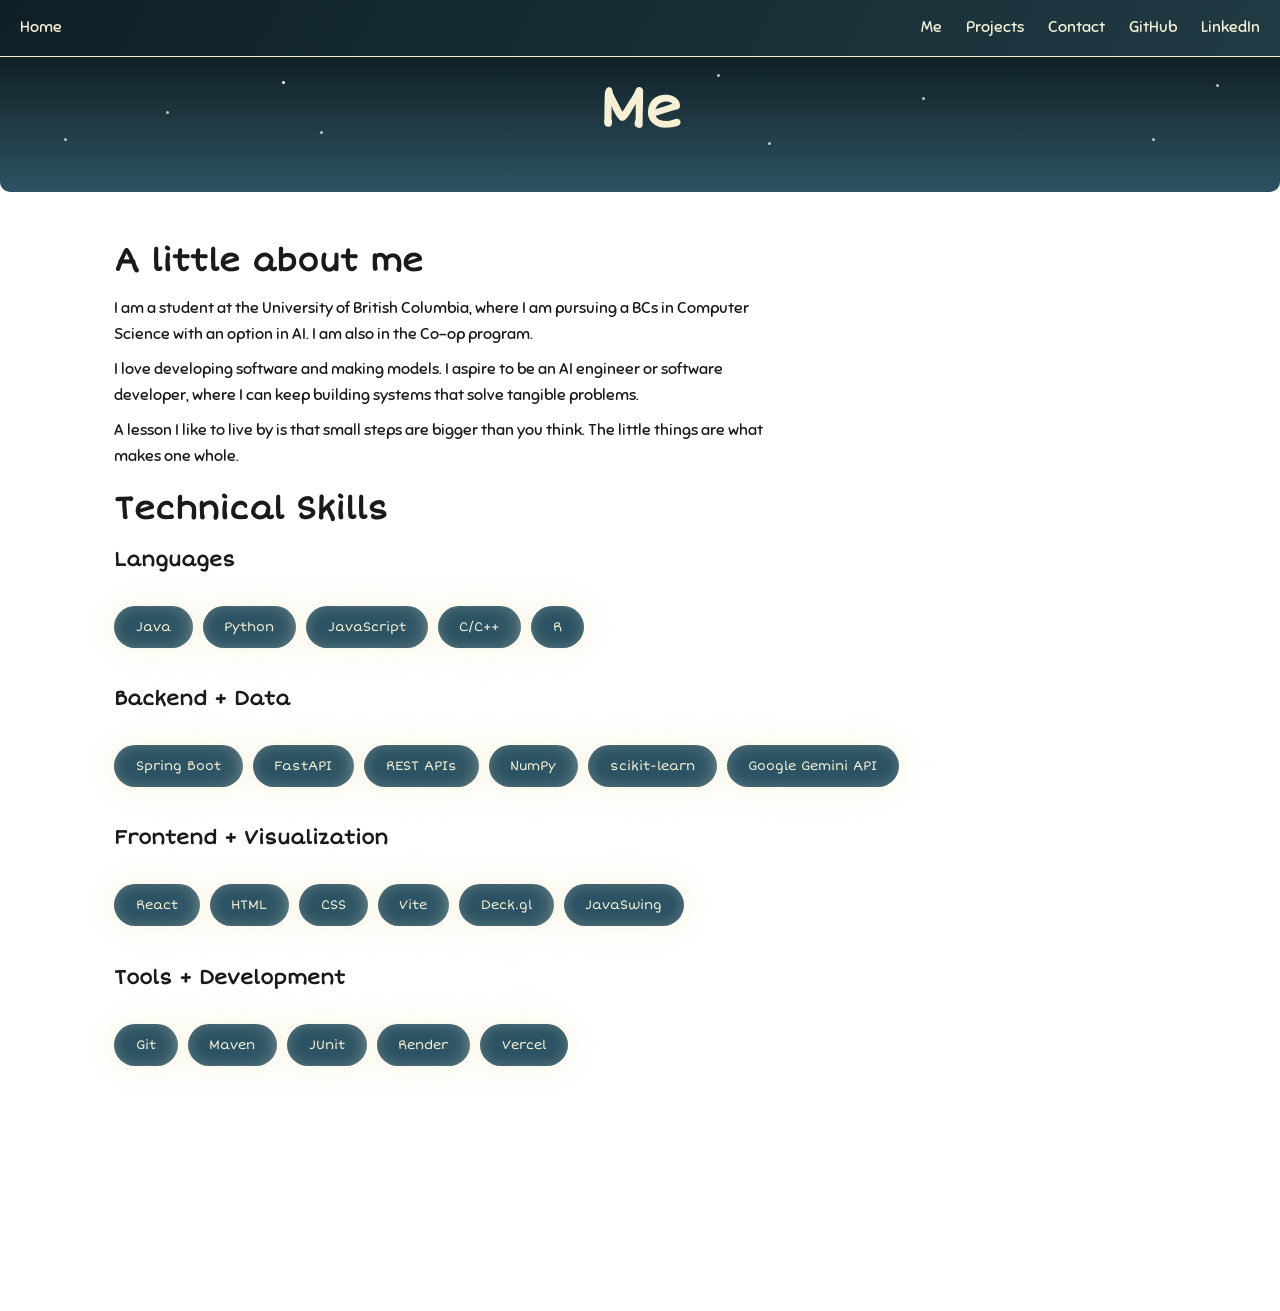
==== about.html @ 62d39d6f "Add favicon" ====
<!DOCTYPE html>
<html lang="en">

<head>
    <meta charset="UTF-8">
    <meta name="viewport" content="width=device-width, initial-scale=1.0">

    <!-- fonts -->
    <link rel="preconnect" href="https://fonts.googleapis.com">
    <link rel="preconnect" href="https://fonts.gstatic.com" crossorigin>
    <link href="https://fonts.googleapis.com/css2?family=Short+Stack&family=Sniglet&display=swap" rel="stylesheet">

    <link rel="icon" href="favicon.ico" sizes="32x32">
    <link rel="icon" type="image/png" sizes="96x96" href="assets/icon-96.png">
    <link rel="apple-touch-icon" href="assets/apple-touch-icon.png">

    <link rel="stylesheet" href="style.css">
    <script src="script.js" defer></script>

    <title>About</title>
</head>

<body>

    <header>
        <nav>
            <a href="index.html">Home</a>
            <a href="about.html">Me</a>
            <a href="projects.html">Projects</a>
            <a href="contact.html">Contact</a>
            <a href="https://github.com/eddoyang" target="_blank" rel="noopener noreferrer">GitHub</a>
            <a href="https://www.linkedin.com/in/eddie-yang-b092a5361/" target="_blank"
                rel="noopener noreferrer">LinkedIn</a>
        </nav>
    </header>


    <main>
        <section class="hero">
            <div class="container">
                <div class="star" style="top:18%; left:22%; animation-delay:0s"></div>
                <div class="star" style="top:30%; left:72%; animation-delay:.6s"></div>
                <div class="star" style="top:40%; left:13%; animation-delay:1.2s"></div>
                <div class="star" style="top:18%; left:22%; animation-delay:0s"></div>
                <div class="star" style="top:60%; left:90%; animation-delay:.6s"></div>
                <div class="star" style="top:55%; left:25%; animation-delay:1.2s"></div>
                <div class="star" style="top:13%; left:56%; animation-delay:0s"></div>
                <div class="star" style="top:20%; left:95%; animation-delay:0.6s"></div>
                <div class="star" style="top:60%; left:5%; animation-delay:1.2s"></div>
                <div class="star" style="top:63%; left:60%; animation-delay:0s"></div>
                <h1>Me</h1>
            </div>




        </section>

        <section class="about" id="about">
            <div class="container">

                <div class="reveal">
                    <h2> A little about me</h2>
                    <p style="margin-bottom: 10px;">I am a student at the University of British Columbia, where I am
                        pursuing a BCs in Computer Science with an option in AI. I am also in the Co-op program.</p>
                    <p style="margin-bottom: 10px;">I love developing software and making models. I aspire to be an AI
                        engineer or software developer, where I can keep building systems that solve tangible problems.
                    </p>
                    <p style="margin-bottom: 20px;">A lesson I like to live by is that small steps are bigger than you
                        think. The little things are what makes one whole. </p>
                </div>


                <div class="reveal">
                    <h2>Technical Skills</h2>

                    <div class="skills">
                        <h3>Languages</h3>
                        <ul class="skills-list">
                            <li>Java</li>
                            <li>Python</li>
                            <li>JavaScript</li>
                            <li>C/C++</li>
                            <li>R</li>
                        </ul>

                    <div class="skills">
                        <h3>Backend + Data</h3>
                        <ul class="skills-list">
                            <li>Spring Boot</li>
                            <li>FastAPI</li>
                            <li>REST APIs</li>
                            <li>NumPy</li>
                            <li>scikit-learn</li>
                            <li>Google Gemini API</li>
                        </ul>

                        <h3>Frontend + Visualization</h3>
                        <ul class="skills-list">
                            <li>React</li>
                            <li>HTML</li>
                            <li>CSS</li>
                            <li>Vite</li>
                            <li>Deck.gl</li>
                            <li>JavaSwing</li>
                        </ul>

                        <h3>Tools + Development</h3>
                        <ul class="skills-list">
                            <li>Git</li>
                            <li>Maven</li>
                            <li>JUnit</li>
                            <li>Render</li>
                            <li>Vercel</li>
                        </ul>
                    </div>    


                </div>
        </section>
    </main>


    <footer></footer>

</body>

</html>
---- style.css ----
/* --------- Properties --------- */
:root {
    --bg: #ffffff;      /* page background */
    --ink: #1a1a1a;     /* main text */
    --muted: #5c626e;   /* secondary text */
    --accent: #302c82;  /* highlight color */
    --hover: #3b35aa;   /* highlight hover */
    --line: #dcdcdc;    /* borders and dividers */
    --header: #b5b2ec;
    

    --white: white;


    /* moon + orbit*/
    --moonglow: #F6F1D5;
    --moonglow-alpha: rgba(246, 241, 213, 0.5);
    --glow1: rgba(246, 241, 213, 0.55);
    --glow2: rgba(246, 241, 213, 0.25);
    --shadows: rgba(0, 0, 0, 0.35);


    --orbit-background: rgba(246, 241, 213, 0.06);
    --orbit-text-hover: #fffdf2;
    --orbit-text-hover-glow: rgba(246, 241, 213, 0.7);
    --orbit-border-hover: rgba(246, 241, 213, 0.9);
    --orbit-background-hover: rgba(255, 255, 255, 0.5);
    --orbit-outerglow1: rgba(246, 241, 213, 0.45);
    --orbit-outerglow2: rgba(246, 241, 213, 0.22);
    --orbit-innerglow: rgba(246, 241, 213, 0.25);
    /* ------ */

    --flow1: #544a7d;
    --flow2: #ffd452;

    --moon1: #0f2027;
    --moon2: #203a43;
    --moon3: #2c5364;

    --font-display: "Short Stack", cursive;
    --font-body: "Sniglet", system-ui;

    --text-sm: 0.875rem;   /* subtitles/captions */
    --text-base: 1rem;     /* body text */
    --text-lg: 1.25rem;    /* lead paragraph, subheadings */
    --text-xl: 2rem;       /* section headings (h2) */
    --text-2xl: 3.5rem;    /* the hero name (h1) */
}


/* --------- Fonts --------- */
body {
    font-family: var(--font-body);
    font-size: var(--text-base);
}

h1, h2, h3 {
    font-family: var(--font-display);
    font-size: var(--text-lg);
    margin-bottom: 0.5em;
}

.hero h1 {
    font-size: var(--text-2xl);
    line-height: 1.05;
}

h2 {
    font-size: var(--text-xl);
    line-height: 1.2;
}

.lead {
    font-size: var(--text-lg);
}

.subtitle {
    font-size: var(--text-sm);
    color: var(--muted);
}

/* --------- General --------- */
*,
*::before,
*::after {
    box-sizing: border-box;
}

* {
    margin: 0;
    padding: 0;
}

body {
    line-height: 1.6;
    -webkit-font-smoothing: antialiased;
    background: var(--bg);
    color: var(--ink);
    margin-bottom: 200px;
}

body.home {
    margin-bottom: 0px;
    background: linear-gradient(180deg, var(--moon1), var(--moon2), var(--moon3)) fixed;
}

img {
    display: block;
    max-width: 100%;
}


.container {
    max-width: 1100px;
    margin-inline: auto;
    padding-inline: 24px; /* keeps content off the screen edges on mobile */
}


section {
    padding-block: 10px;
}

/* --------- Reveal --------- */

.reveal {
    opacity: 0;
    transform: translateY(20px);
    transition: opacity 0.8s ease, transform 0.3s ease;
}

.reveal.is-visible {
    opacity: 1;
    transform: none;
}

/* --------- Links --------- */

a {
    color: var(--accent);
    text-decoration: none;
    transition: opacity 0.2s ease;
}

a:hover {
    color: var(--hover);
    opacity: 0.7;
}

a:focus-visible,
.project-card:focus-visible,
button:focus-visible {
outline: 2px solid var(--accent);
outline-offset: 3px;
}

/* --------- Header --------- */

header {
    position: sticky;
    top: 0;
    
    padding-block: 15px;
    padding-inline: 20px;

    background: linear-gradient(120deg, var(--moon1), var(--moon2), var(--moon3));
    border-bottom: 1px solid var(--moonglow);
    z-index: 10;

    background-size: 200% 200%; 
    animation: flow 6s ease infinite;
}


header a {
    color: var(--moonglow);
    text-decoration: none;
    transition: opacity 0.2s ease;
}

header a:hover {
    color: var(--white);
    opacity: 1;
}

header nav {
    display: flex;
    gap: 24px;
    flex: 1;
}

header nav a:first-child {
    margin-right: auto;
}


/* --------- Hero --------- */
.hero {
    position: relative;
    min-height: 15vh;
    display: flex;
    flex-direction: column;
    align-items: center;
    justify-content: center;

    background: linear-gradient(180deg, var(--moon1), var(--moon2), var(--moon3));
    color: var(--moonglow);
    overflow: hidden;

    border-bottom-left-radius: 10px;
    border-bottom-right-radius: 10px;
    margin-bottom: 40px;
} 


.hero-home {
    min-height: 100vh;
    gap: 2rem;
    margin-bottom: 0;
}

/* --------- Moon, Stars, Orbit--------- */
.moon {
    width: 40vmin;
    height: 40vmin;
    border-radius: 50%;
    background: transparent;
    box-shadow: 9.5vmin 9.5vmin 0 0 var(--moonglow);
    filter:
        drop-shadow(0 0 4vmin var(--glow1))
        drop-shadow(0 0 9vmin var(--glow2));

    transform: translateX(-11vmin);
    animation: float 6s ease-in-out infinite;
}

.moon-stage {
    position: relative;
    width: 40vmin;
    height: 40vmin;
    flex: none;
    transform: translateY(-11vmin);
}

.moon-name svg {
    display: block;
    width: 100%;
    height: 100%;
}

.moon-name {
    position: absolute;
    top: calc(50% + 9.5vmin);
    left: calc(50% - 1.5vmin);
    width: 80vmin;
    height: 80vmin;
    transform: translate(-50%, -50%);
    margin: 0;
    pointer-events: none;
    animation: namefloat 6s ease-in-out infinite;
}

.moon-name text {
    font-family: var(--font-display);
    font-size: 13px;
    letter-spacing: 2px;
    fill: var(--moonglow);
}

.orbit-nav {
    position: absolute;
    top: calc(50% + 9.5vmin);
    left: calc(50% - 1.5vmin);
    width: 0;
    height: 0;
    z-index: 3;
    animation: orbitfloat 6s ease-in-out infinite;
}

.orbit-nav ul {
    list-style: none;
}

.orbit-nav li {
    position: absolute;
    top: 0;
    left: 0;
    --r: 30vmin;

    transform:
        rotate(var(--a))
        translate(var(--r))
        rotate(calc(-1 * var(--a)))
        translate(-50%, -50%);
}

.orbit-nav a {
    display: block;
    white-space: nowrap;
    
    font-family: var(--font-display);
    font-size: clamp(0.8rem, 2.2vmin, 1.6rem);    
    letter-spacing: 0.04em;
    color: var(--moonglow);
    text-decoration: none;
    box-shadow: 0 0 0 0 var(--moonglow-alpha);
    
    padding: 0.55em 1.15em;
    border-radius: 999px;
    border: 1px solid var(--white);
    background: var(--orbit-background);
    backdrop-filter: blur(4px);

    transition:
        color 0.25s ease,
        border-color 0.25s ease,
        background 0.25s ease,
        transform 0.25s ease,
        box-shadow 0.35s ease;
}

.orbit-nav a:hover,
.orbit-nav a:focus-visible {
    color: var(--orbit-text-hover);
    opacity: 1;                                   
    border-color: var(--orbit-border-hover);
    background: var(--orbit-background-hover);
    text-shadow: 0 0 12px var(--orbit-text-hover-glow);
    transform: scale(1.08);

    box-shadow:
        0 0 18px 2px  var(--orbit-outerglow1),
        0 0 42px 10px var(--orbit-outerglow2),
        inset 0 0 14px var(--orbit-innerglow);
}

.orbit-nav a:focus-visible {
    outline: 2px solid var(--moonglow);
    outline-offset: 4px;
}


.orbit-nav li:nth-child(1) { --a: -10deg; }   /* About */
.orbit-nav li:nth-child(2) { --a: 20deg; }   /* Projects */
.orbit-nav li:nth-child(3) { --a: 50deg; }   /* Contact */
.orbit-nav li:nth-child(4) { --a: 80deg; }   /* GitHub */
.orbit-nav li:nth-child(5) { --a: 110deg; }   /* LinkedIn */


.star {
    position: absolute;
    width: 3px;
    height: 3px;
    background: #fff;
    border-radius: 50%;
    opacity: 0.7;
    animation: twinkle 3s ease-in-out infinite;
}

/* --------- About --------- */

.about p {
    max-width: 65ch;
}

.skills h3 {
    margin: 0 0 0.5rem;
}
.skills-list {
    gap: 10px;
    list-style: none;
    display: flex;
    flex-wrap: wrap;
    justify-content: flex-start;
    align-items: stretch;
    gap: 10px;
    container-type: inline-size;
    
    margin-bottom: 30px;
    margin-top: 30px;
}

.skills-list li {
    font-family: var(--font-display);
    font-size: clamp(0.6rem, 1.8cqi, 0.8rem);
    flex: 0 0 auto;
    max-width: 100%;
    white-space: nowrap;
    display: inline-flex;
    align-items: center;
    justify-content: center;
    padding: 0.85em 1.7em;
    margin-bottom:5px;
    border-radius: 999px;

    background: var(--moon3); 
    color: var(--moonglow);
    backdrop-filter: blur(4px);
    box-shadow:
        0 0 18px 2px  var(--orbit-outerglow1),
        0 0 42px 10px var(--orbit-outerglow2),
        inset 0 0 14px var(--orbit-innerglow);
}

/* --------- Projects --------- */
.projects-grid {
    display: grid;
    grid-template-columns: repeat(auto-fit, minmax(300px, 1fr));
    gap: 24px;
    align-items: start;
}

.project-card {
    position: relative;
    border: none;
    border-radius: 12px;
    background: var(--bg);     

    
    padding: 24px;
    display: flex;           
    flex-direction: column;
    gap: 12px;

}

.project-card::before {
    content: "";
    position: absolute;
    inset: -3px;
    border-radius: 14px;
    background: conic-gradient(from var(--angle), var(--flow1), var(--flow2), var(--flow1));
    z-index: -1;
    opacity: 0;
    transition: opacity 0.2s ease;
}

.project-card:hover::before {
    opacity: 1;
    animation: spin 8s linear infinite;
}

.project-card img {
    width: 100%;
    height: 180px;     
    object-fit: contain;
    padding: 12px;

}

.project-card h3, .stack, .subtitle{
    text-align: center;
}


.stack-list {
    gap: 10px;
    list-style: none;
    display: flex;
    flex-wrap: wrap;
    justify-content: center;
    align-items: stretch;
    gap: 10px;
    container-type: inline-size;
}

.stack li {
    font-family: var(--font-display);
    font-size: clamp(0.7rem, 1.8cqi, 1rem);
    flex: 0 0 auto;
    max-width: 100%;
    white-space: nowrap;
    display: inline-flex;
    align-items: center;
    justify-content: center;
    padding: 0.85em 1.7em;
    margin-bottom:5px;
    border-radius: 999px;

    background: var(--moon3); 
    color: var(--moonglow);
    backdrop-filter: blur(4px);
    
    box-shadow:
        0 0 18px 2px  var(--orbit-outerglow1),
        0 0 42px 10px var(--orbit-outerglow2),
        inset 0 0 14px var(--orbit-innerglow);
}

/* --------- Contact --------- */
#contact {
    display: flex;
    flex-direction: column;
    align-items: center;
    gap: 24px;
}

.contact-group {
    width: 100%;
    max-width: 500px;
}


.contact-form {
    display: flex;
    flex-direction: column;
    gap: 6px;
    margin-inline: auto;
}

.contact-form label {
    font-family: var(--font-body);
    margin-top: 8px;
}

.contact-form input,
.contact-form textarea {
    font-family: var(--font-body);
    font-size: var(--text-base);

    padding: 10px;
    border: 2px solid var(--line);
    border-radius: 8px;

    background: var(--bg);
    color: var(--ink);
}

.contact-form input:focus,
.contact-form textarea:focus {
    outline: 2px solid var(--accent);
    outline-offset: 2px;
}

.contact-form button {
    margin-top: 16px;
    padding: 10px 20px;
    
    background: var(--accent);
    color: var(--white);
    border: none;
    border-radius: 8px;
    
    font-family: var(--font-display);
    font-size: var(--text-sm);
    cursor: pointer;
}

.contact-form button:hover {
    background: var(--hover);
}

/* --------- Footer --------- */


/* --------- Mobile Sizing --------- */
@media (max-width: 640px) {

    .hero {
        overflow-x: clip;
        overflow-y: visible;
    }

    .hero-home {
        min-height: 100vh;
        min-height: 100svh;
        height: auto;
        padding-block: 2.5rem;
        justify-content: safe center;
    }

    .orbit-nav {
        position: static;
        width: auto;
        height: auto;
        margin-top: 2.5rem;
        animation: none;
    }

    
    .orbit-nav li {
        position: static;
        transform: none;
    }
    
    .orbit-nav ul {
        flex-direction: column;
        align-items: center;
        gap: 0.5rem;
    }
    
    .orbit-nav a {
        min-width: 9em;
        text-align: center;
    }

    
}

/* --------- Animations --------- */
@media (prefers-reduced-motion: reduce) {
    header { animation: none; }

    .project-card:hover::before { animation: none; }
    
    .reveal {
        opacity: 1;
        transform: none;
        transition: none;
    }

    .moon, .star { animation: none; }
    .orbit-nav, .orbit-nav a { animation: none; }
    .orbit-nav a:hover,
    .orbit-nav a:focus-visible { transform: none; }
}

@keyframes flow {
    0%   { background-position: 0% 50%; }
    50%  { background-position: 100% 50%; }
    100% { background-position: 0% 50%; }
}

@property --angle {
    syntax: "<angle>";
    initial-value: 0deg;
    inherits: false;
}

@keyframes spin {
    to { --angle: 360deg; }
}

@keyframes float {
    0%, 100% { transform: translate(-11vmin, 0); }
    50%      { transform: translate(-11vmin, -14px); }
}

@keyframes twinkle {
    0%, 100% { opacity: 0.15; transform: scale(0.8); }
    50%      { opacity: 0.9;  transform: scale(1.3); }
}

@keyframes orbitfloat {
    0%, 100% { transform: translateY(0); }
    50%      { transform: translateY(-14px); }
}

@keyframes namefloat {
    0%, 100% { transform: translate(-50%, -50%); }
    50%      { transform: translate(-50%, calc(-50% - 14px)); }
}
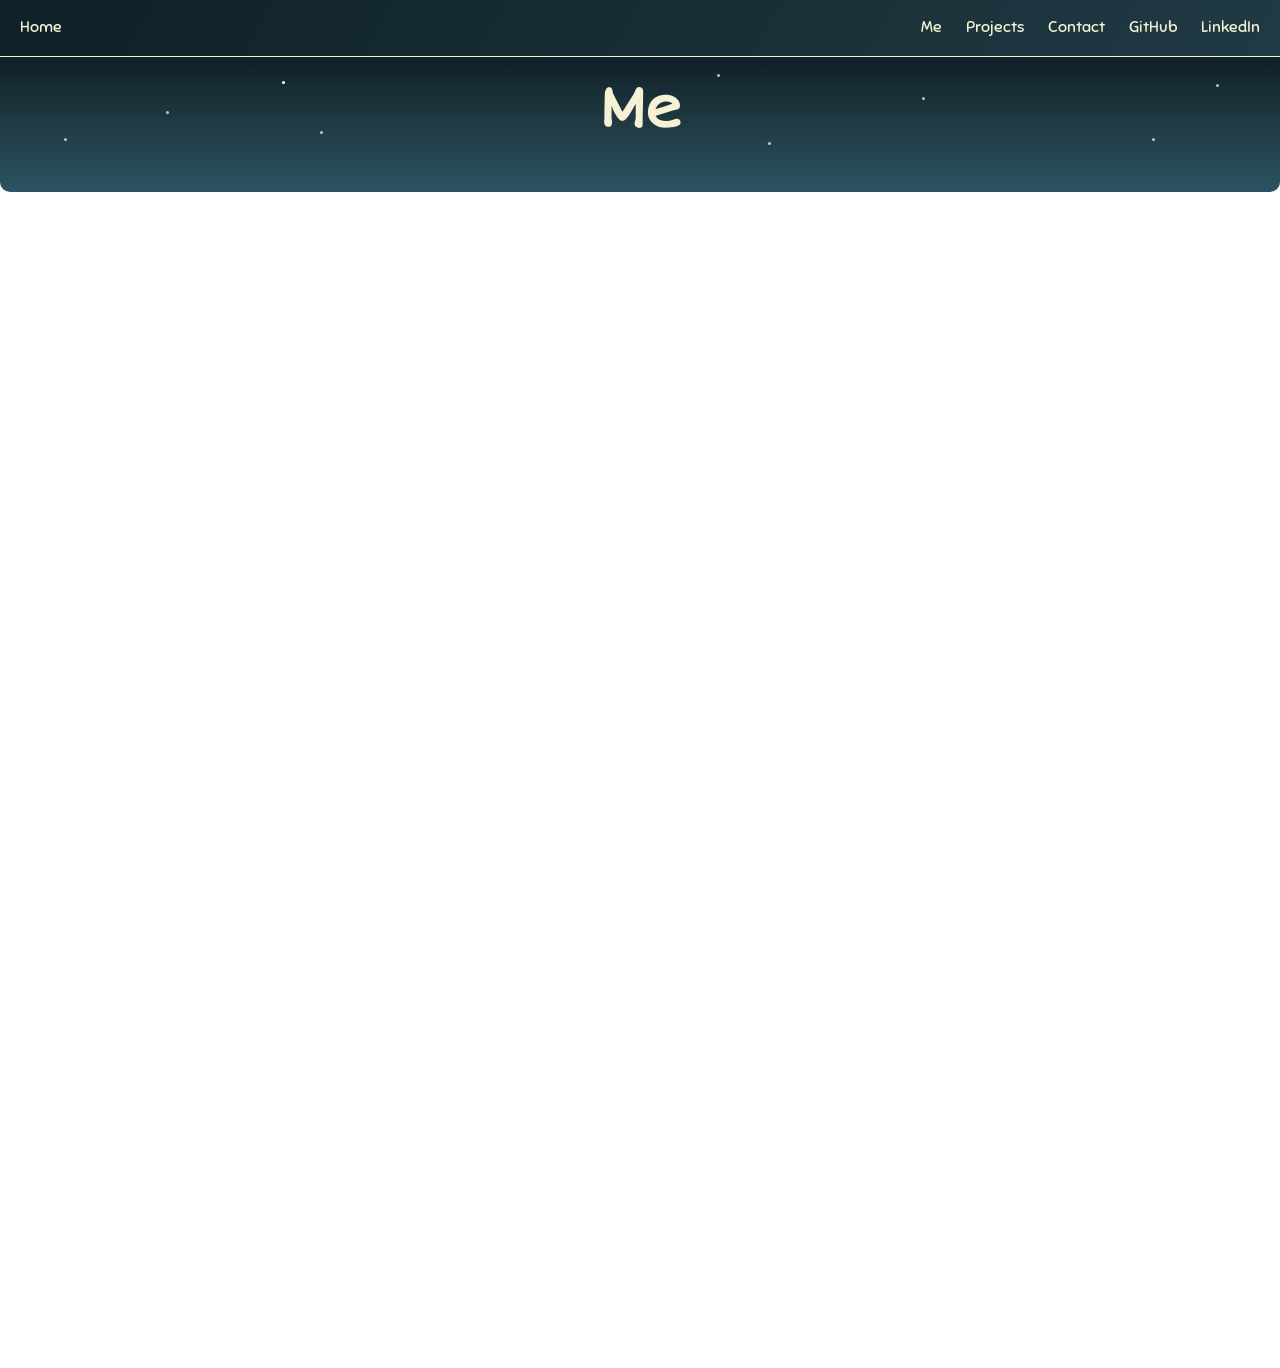
==== commit 94ecbdda: "Update about section" ====
--- a/about.html
+++ b/about.html
@@ -81,37 +81,44 @@
                             <li>Python</li>
                             <li>JavaScript</li>
                             <li>C/C++</li>
+                            <li>SQL</li>
                             <li>R</li>
                         </ul>
 
                     <div class="skills">
-                        <h3>Backend + Data</h3>
+                        <h3>Frameworks</h3>
                         <ul class="skills-list">
                             <li>Spring Boot</li>
                             <li>FastAPI</li>
+                            <li>React</li>
                             <li>REST APIs</li>
+                        </ul>
+
+                        <h3>Tools & APIs</h3>
+                        <ul class="skills-list">
+                            <li>Git</li>
+                            <li>Docker</li>
+                            <li>PostgreSQL</li>
+                            <li>pgvector</li>
+                            <li>Maven</li>
+                            <li>Vercel</li>
+                            <li>Render</li>
+                            <li>Claude API</li> 
+                            <li>OpenAI API</li>
+                            <li>Gemini API</li>
+
+                        </ul>
+
+                        <h3>Libraries</h3>
+                        <ul class="skills-list">
+                            <li>pandas</li>
                             <li>NumPy</li>
                             <li>scikit-learn</li>
-                            <li>Google Gemini API</li>
-                        </ul>
-
-                        <h3>Frontend + Visualization</h3>
-                        <ul class="skills-list">
-                            <li>React</li>
-                            <li>HTML</li>
-                            <li>CSS</li>
-                            <li>Vite</li>
+                            <li>Docling</li>
+                            <li>psycopg</li>
                             <li>Deck.gl</li>
-                            <li>JavaSwing</li>
-                        </ul>
-
-                        <h3>Tools + Development</h3>
-                        <ul class="skills-list">
-                            <li>Git</li>
-                            <li>Maven</li>
+                            <li>pytest</li>
                             <li>JUnit</li>
-                            <li>Render</li>
-                            <li>Vercel</li>
                         </ul>
                     </div>    
 
--- a/style.css
+++ b/style.css
@@ -218,6 +218,7 @@
     min-height: 100vh;
     gap: 2rem;
     margin-bottom: 0;
+    animation: fadeInPage 5s ease;
 }
 
 /* --------- Moon, Stars, Orbit--------- */
@@ -416,13 +417,10 @@
     border: none;
     border-radius: 12px;
     background: var(--bg);     
-
-    
     padding: 24px;
     display: flex;           
     flex-direction: column;
     gap: 12px;
-
 }
 
 .project-card::before {
@@ -449,7 +447,14 @@
 
 }
 
-.project-card h3, .stack, .subtitle{
+.project-card h3 {
+    margin-bottom: 0px;
+}
+.project-card .subtitle {
+    margin-bottom: 1rem;
+}
+
+.project-card h3, .stack, .subtitle { 
     text-align: center;
 }
 
@@ -537,8 +542,8 @@
     margin-top: 16px;
     padding: 10px 20px;
     
-    background: var(--accent);
-    color: var(--white);
+    background: var(--moon2);
+    color: var(--moonglow);
     border: none;
     border-radius: 8px;
     
@@ -548,7 +553,7 @@
 }
 
 .contact-form button:hover {
-    background: var(--hover);
+    background: var(--moon3);
 }
 
 /* --------- Footer --------- */
@@ -651,3 +656,12 @@
     0%, 100% { transform: translate(-50%, -50%); }
     50%      { transform: translate(-50%, calc(-50% - 14px)); }
 }
+
+@keyframes fadeInPage {
+    from {
+        opacity: 0;
+    }
+    to {
+    opacity: 1;
+    }
+}
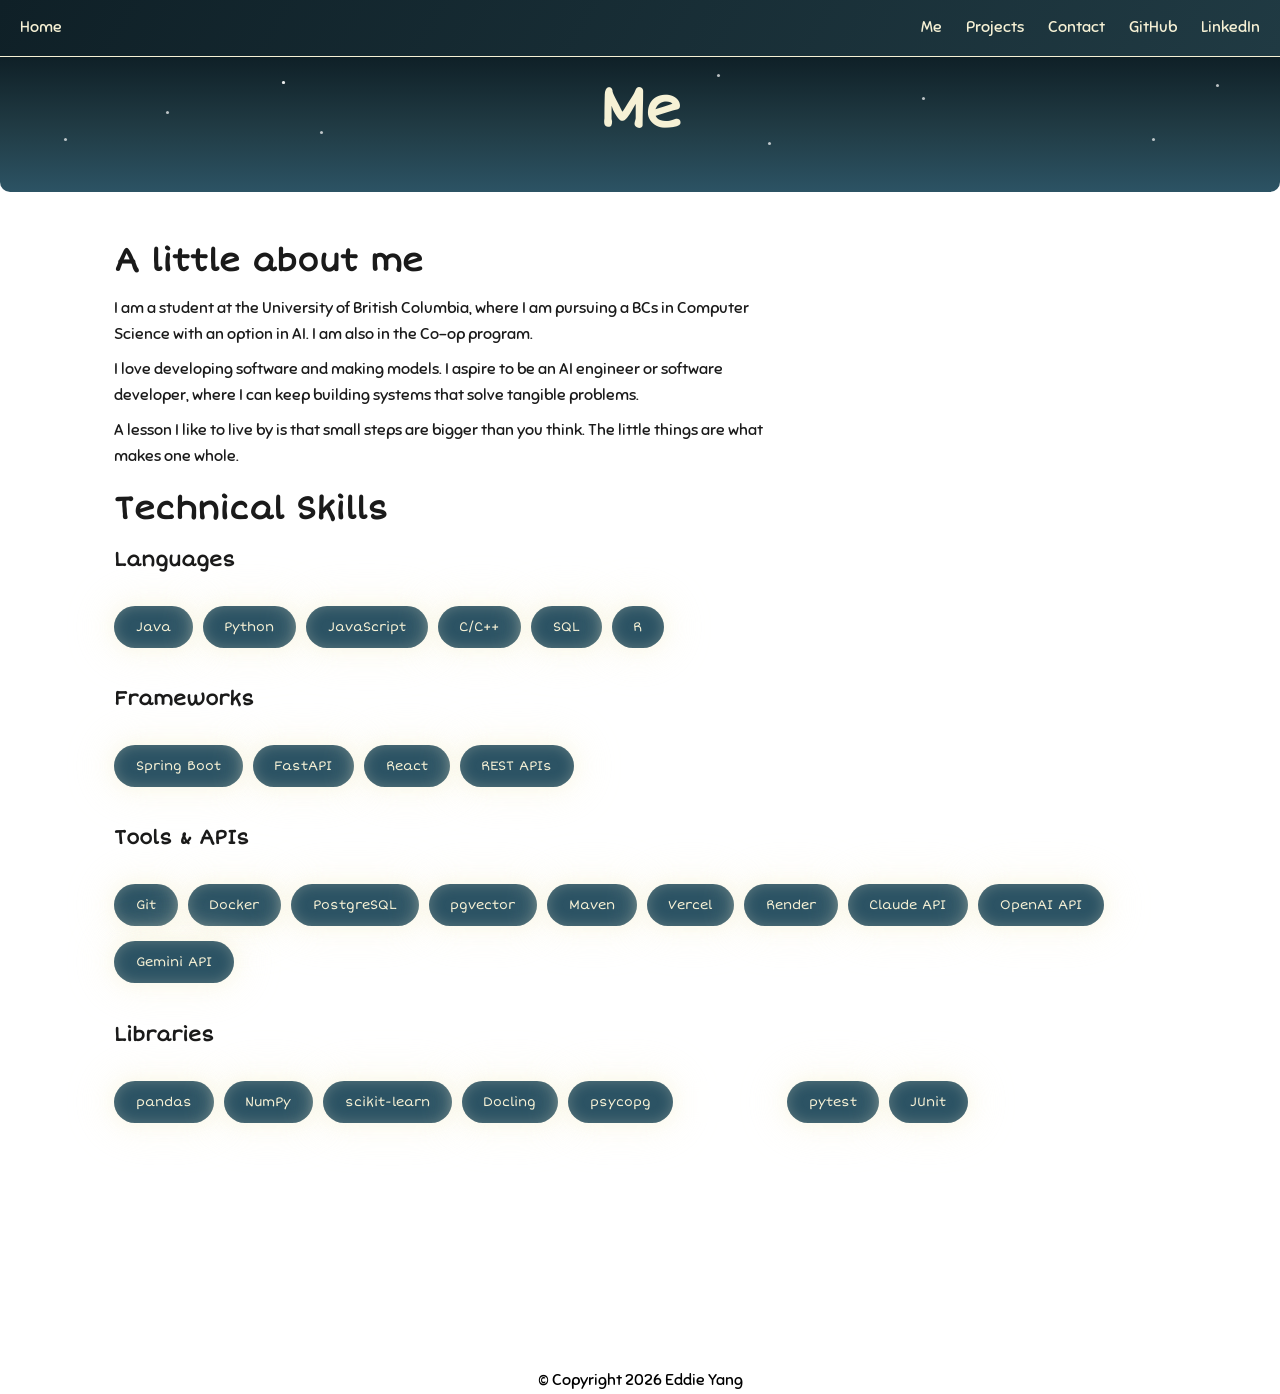
==== commit 65bc32d4: "Add footer and copyright msg" ====
--- a/about.html
+++ b/about.html
@@ -128,7 +128,10 @@
     </main>
 
 
-    <footer></footer>
+    <footer>
+        <p>&copy; Copyright 2026 Eddie Yang</p>
+    </footer>
+
 
 </body>
 
--- a/style.css
+++ b/style.css
@@ -11,6 +11,7 @@
     
 
     --white: white;
+    --black: black;
 
 
     /* moon + orbit*/
@@ -97,7 +98,6 @@
     -webkit-font-smoothing: antialiased;
     background: var(--bg);
     color: var(--ink);
-    margin-bottom: 200px;
 }
 
 body.home {
@@ -558,6 +558,23 @@
 
 /* --------- Footer --------- */
 
+footer{
+    margin-top: 200px;
+    display: flex;
+    flex-direction: column;
+    justify-content: flex-end;
+    
+    color: var(--black);
+    text-align: center;
+}
+
+
+footer.home{
+    margin-top: 0px;
+    color: var(--moonglow);
+    text-align: center;
+}
+
 
 /* --------- Mobile Sizing --------- */
 @media (max-width: 640px) {
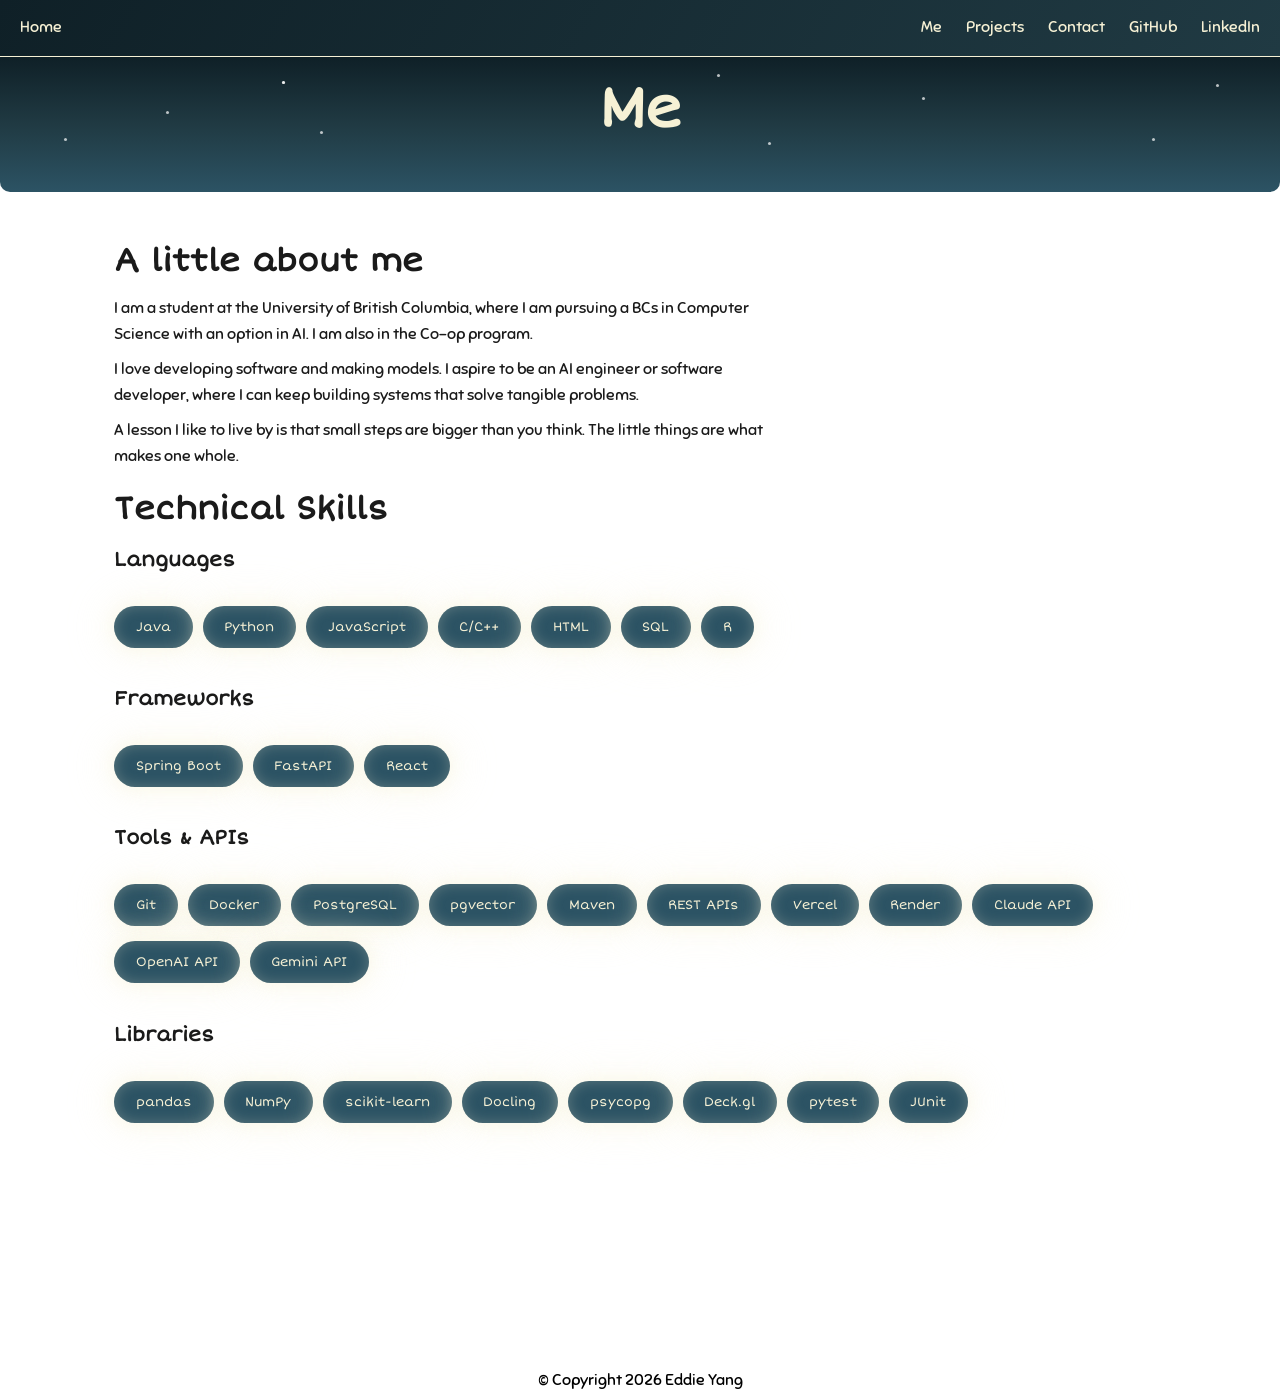
==== commit be130af2: "Update website information" ====
--- a/about.html
+++ b/about.html
@@ -81,6 +81,7 @@
                             <li>Python</li>
                             <li>JavaScript</li>
                             <li>C/C++</li>
+                            <li>HTML</li>
                             <li>SQL</li>
                             <li>R</li>
                         </ul>
@@ -91,7 +92,6 @@
                             <li>Spring Boot</li>
                             <li>FastAPI</li>
                             <li>React</li>
-                            <li>REST APIs</li>
                         </ul>
 
                         <h3>Tools & APIs</h3>
@@ -101,6 +101,7 @@
                             <li>PostgreSQL</li>
                             <li>pgvector</li>
                             <li>Maven</li>
+                            <li>REST APIs</li>
                             <li>Vercel</li>
                             <li>Render</li>
                             <li>Claude API</li> 
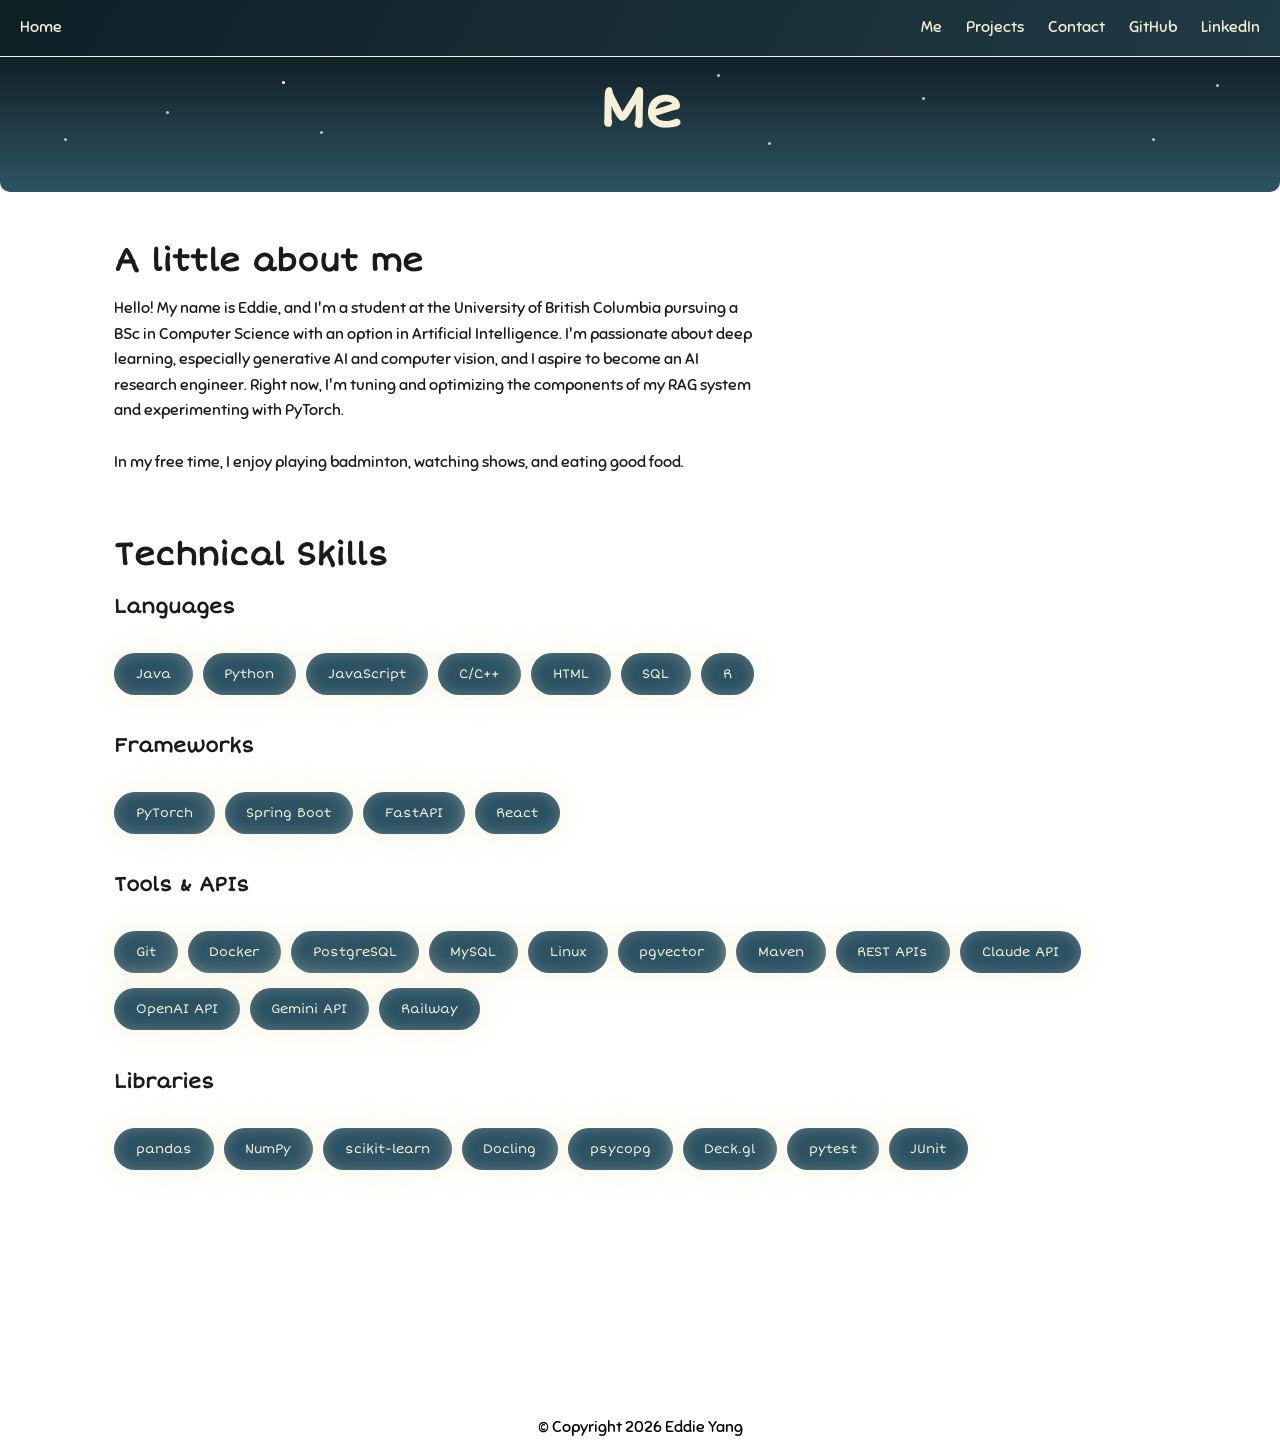
==== commit ba1f88db: "Update information." ====
--- a/about.html
+++ b/about.html
@@ -24,7 +24,7 @@
 
     <header>
         <nav>
-            <a href="index.html">Home</a>
+            <a href="/">Home</a>
             <a href="about.html">Me</a>
             <a href="projects.html">Projects</a>
             <a href="contact.html">Contact</a>
@@ -61,13 +61,16 @@
 
                 <div class="reveal">
                     <h2> A little about me</h2>
-                    <p style="margin-bottom: 10px;">I am a student at the University of British Columbia, where I am
-                        pursuing a BCs in Computer Science with an option in AI. I am also in the Co-op program.</p>
-                    <p style="margin-bottom: 10px;">I love developing software and making models. I aspire to be an AI
-                        engineer or software developer, where I can keep building systems that solve tangible problems.
+                    <p style="margin-bottom: 10px;">
+                        Hello! My name is Eddie, and I'm a student at the University of British Columbia pursuing a BSc in Computer Science 
+                        with an option in Artificial Intelligence. I'm passionate about deep learning, especially generative AI and computer 
+                        vision, and I aspire to become an AI research engineer. Right now, I'm tuning and optimizing the components of my RAG 
+                        system and experimenting with PyTorch.
+                        <br><br>
+                        In my free time, I enjoy playing badminton, watching shows, and eating good food.
+                        <br><br><br>
                     </p>
-                    <p style="margin-bottom: 20px;">A lesson I like to live by is that small steps are bigger than you
-                        think. The little things are what makes one whole. </p>
+
                 </div>
 
 
@@ -89,6 +92,7 @@
                     <div class="skills">
                         <h3>Frameworks</h3>
                         <ul class="skills-list">
+                            <li>PyTorch</li>
                             <li>Spring Boot</li>
                             <li>FastAPI</li>
                             <li>React</li>
@@ -99,14 +103,15 @@
                             <li>Git</li>
                             <li>Docker</li>
                             <li>PostgreSQL</li>
+                            <li>MySQL</li>
+                            <lI>Linux</lI>
                             <li>pgvector</li>
                             <li>Maven</li>
                             <li>REST APIs</li>
-                            <li>Vercel</li>
-                            <li>Render</li>
                             <li>Claude API</li> 
                             <li>OpenAI API</li>
                             <li>Gemini API</li>
+                            <li>Railway</li>
 
                         </ul>
 
--- a/style.css
+++ b/style.css
@@ -409,7 +409,7 @@
     display: grid;
     grid-template-columns: repeat(auto-fit, minmax(300px, 1fr));
     gap: 24px;
-    align-items: start;
+    align-items: stretch;
 }
 
 .project-card {
@@ -444,7 +444,16 @@
     height: 180px;     
     object-fit: contain;
     padding: 12px;
-
+    margin-bottom: 20px;
+}
+
+.img-placeholder {
+    width: 100%;
+    height: 180px;
+    border-radius: 8px;
+    background: linear-gradient(135deg, var(--flow1), var(--flow2));
+    opacity: 0.15;
+    margin-bottom: 20px;
 }
 
 .project-card h3 {
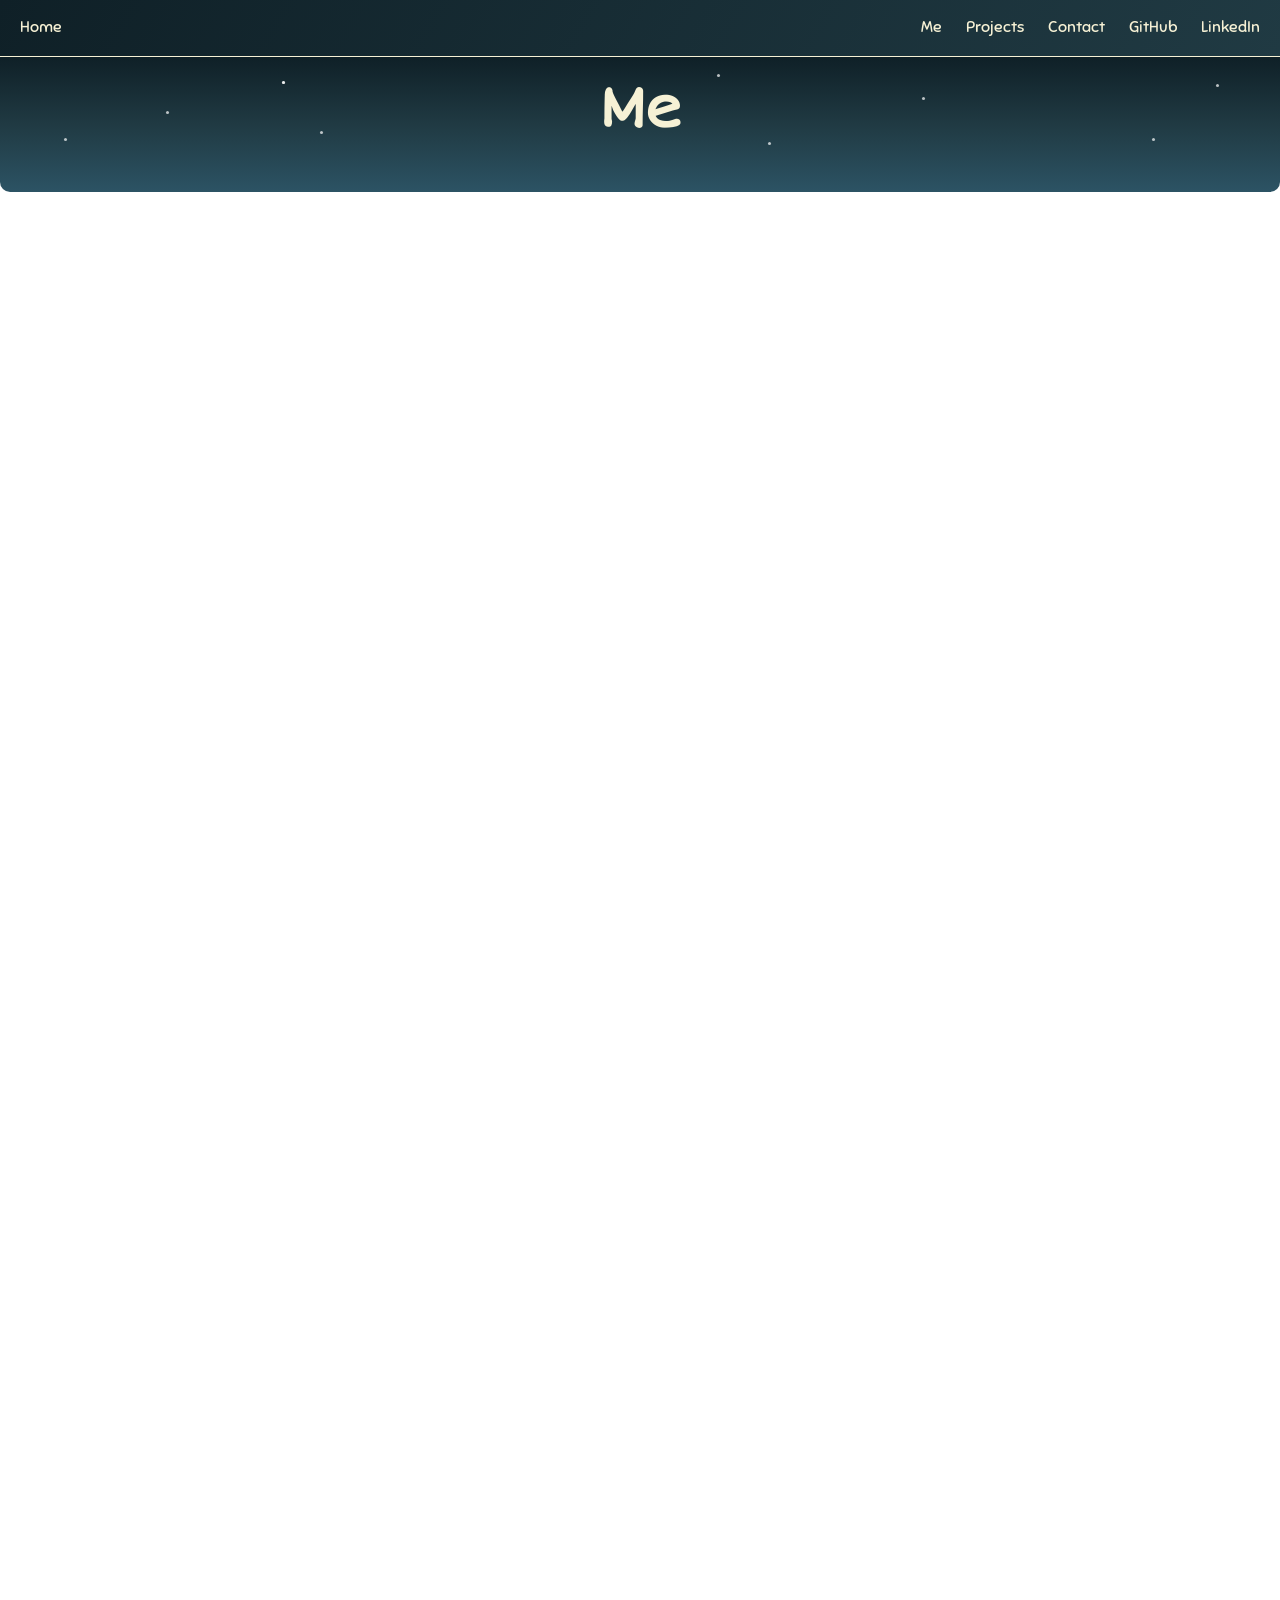
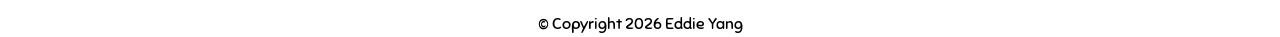
==== commit 87a9eb78: "Sync content with latest information and update projects grid layout" ====
--- a/about.html
+++ b/about.html
@@ -62,10 +62,11 @@
                 <div class="reveal">
                     <h2> A little about me</h2>
                     <p style="margin-bottom: 10px;">
-                        Hello! My name is Eddie, and I'm a student at the University of British Columbia pursuing a BSc in Computer Science 
+                        Hello! <br>
+                        My name is Eddie, and I'm a student at the University of British Columbia pursuing a BSc in Computer Science 
                         with an option in Artificial Intelligence. I'm passionate about deep learning, especially generative AI and computer 
-                        vision, and I aspire to become an AI research engineer. Right now, I'm tuning and optimizing the components of my RAG 
-                        system and experimenting with PyTorch.
+                        vision, and I aspire to become an AI research engineer. I am currently experimenting with deep learning models, fine-tuning
+                        my RAG model, and learning more about the world of machine learning!
                         <br><br>
                         In my free time, I enjoy playing badminton, watching shows, and eating good food.
                         <br><br><br>
@@ -76,69 +77,77 @@
 
                 <div class="reveal">
                     <h2>Technical Skills</h2>
-
+ 
                     <div class="skills">
                         <h3>Languages</h3>
                         <ul class="skills-list">
+                            <li>Python</li>
                             <li>Java</li>
-                            <li>Python</li>
+                            <li>SQL</li>
                             <li>JavaScript</li>
+                            <li>TypeScript</li>
+                            <li>HTML/CSS</li>
                             <li>C/C++</li>
-                            <li>HTML</li>
-                            <li>SQL</li>
                             <li>R</li>
                         </ul>
-
-                    <div class="skills">
+ 
                         <h3>Frameworks</h3>
                         <ul class="skills-list">
                             <li>PyTorch</li>
+                            <li>FastAPI</li>
                             <li>Spring Boot</li>
-                            <li>FastAPI</li>
                             <li>React</li>
                         </ul>
-
-                        <h3>Tools & APIs</h3>
-                        <ul class="skills-list">
-                            <li>Git</li>
-                            <li>Docker</li>
-                            <li>PostgreSQL</li>
-                            <li>MySQL</li>
-                            <lI>Linux</lI>
-                            <li>pgvector</li>
-                            <li>Maven</li>
-                            <li>REST APIs</li>
-                            <li>Claude API</li> 
-                            <li>OpenAI API</li>
-                            <li>Gemini API</li>
-                            <li>Railway</li>
-
-                        </ul>
-
+ 
                         <h3>Libraries</h3>
                         <ul class="skills-list">
+                            <li>scikit-learn</li>
+                            <li>torchvision</li>
+                            <li>NumPy</li>
                             <li>pandas</li>
-                            <li>NumPy</li>
-                            <li>scikit-learn</li>
+                            <li>Matplotlib</li>
                             <li>Docling</li>
                             <li>psycopg</li>
+                            <li>Alembic</li>
+                            <li>Rasterio</li>
                             <li>Deck.gl</li>
                             <li>pytest</li>
                             <li>JUnit</li>
                         </ul>
-                    </div>    
-
-
+ 
+                        <h3>Databases</h3>
+                        <ul class="skills-list">
+                            <li>PostgreSQL</li>
+                            <li>pgvector</li>
+                            <li>MySQL</li>
+                            <li>Supabase</li>
+                        </ul>
+ 
+                        <h3>Tools &amp; APIs</h3>
+                        <ul class="skills-list">
+                            <li>Git</li>
+                            <li>Docker</li>
+                            <li>Linux</li>
+                            <li>Maven</li>
+                            <li>REST APIs</li>
+                            <li>Claude API</li>
+                            <li>OpenAI API</li>
+                            <li>Gemini API</li>
+                            <li>Railway</li>
+                        </ul>
+                    </div>
                 </div>
+ 
+            </div>
         </section>
     </main>
-
-
+ 
+ 
     <footer>
         <p>&copy; Copyright 2026 Eddie Yang</p>
     </footer>
-
-
+ 
+ 
 </body>
 
 </html>
--- a/style.css
+++ b/style.css
@@ -1,4 +1,3 @@
-
 /* --------- Properties --------- */
 :root {
     --bg: #ffffff;      /* page background */
@@ -360,6 +359,10 @@
 }
 
 /* --------- About --------- */
+
+.about {
+    font-size: 1.125rem;
+}
 
 .about p {
     max-width: 65ch;
@@ -407,7 +410,7 @@
 /* --------- Projects --------- */
 .projects-grid {
     display: grid;
-    grid-template-columns: repeat(auto-fit, minmax(300px, 1fr));
+    grid-template-columns: repeat(2, minmax(0, 1fr));
     gap: 24px;
     align-items: stretch;
 }
@@ -586,6 +589,12 @@
 
 
 /* --------- Mobile Sizing --------- */
+@media (max-width: 760px) {
+    .projects-grid {
+        grid-template-columns: 1fr;
+    }
+}
+
 @media (max-width: 640px) {
 
     .hero {
@@ -690,4 +699,4 @@
     to {
     opacity: 1;
     }
-}
+}
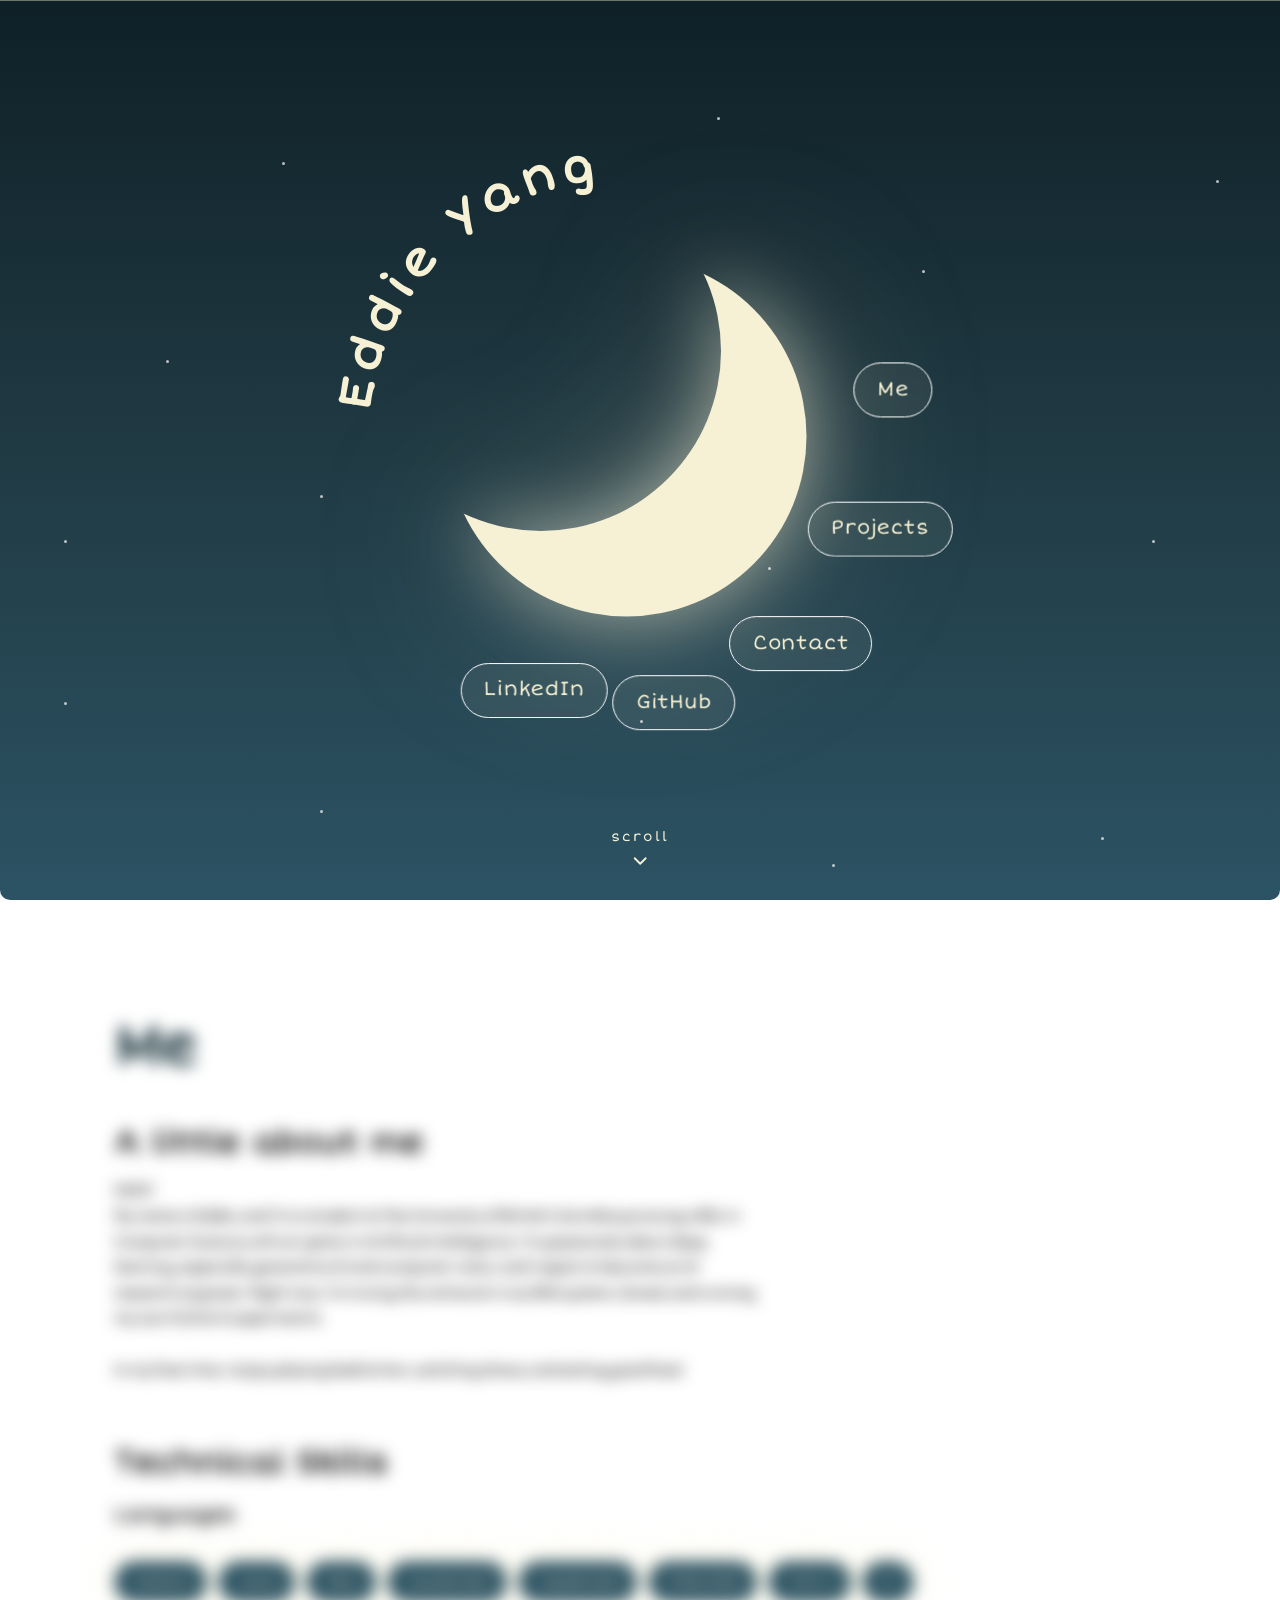
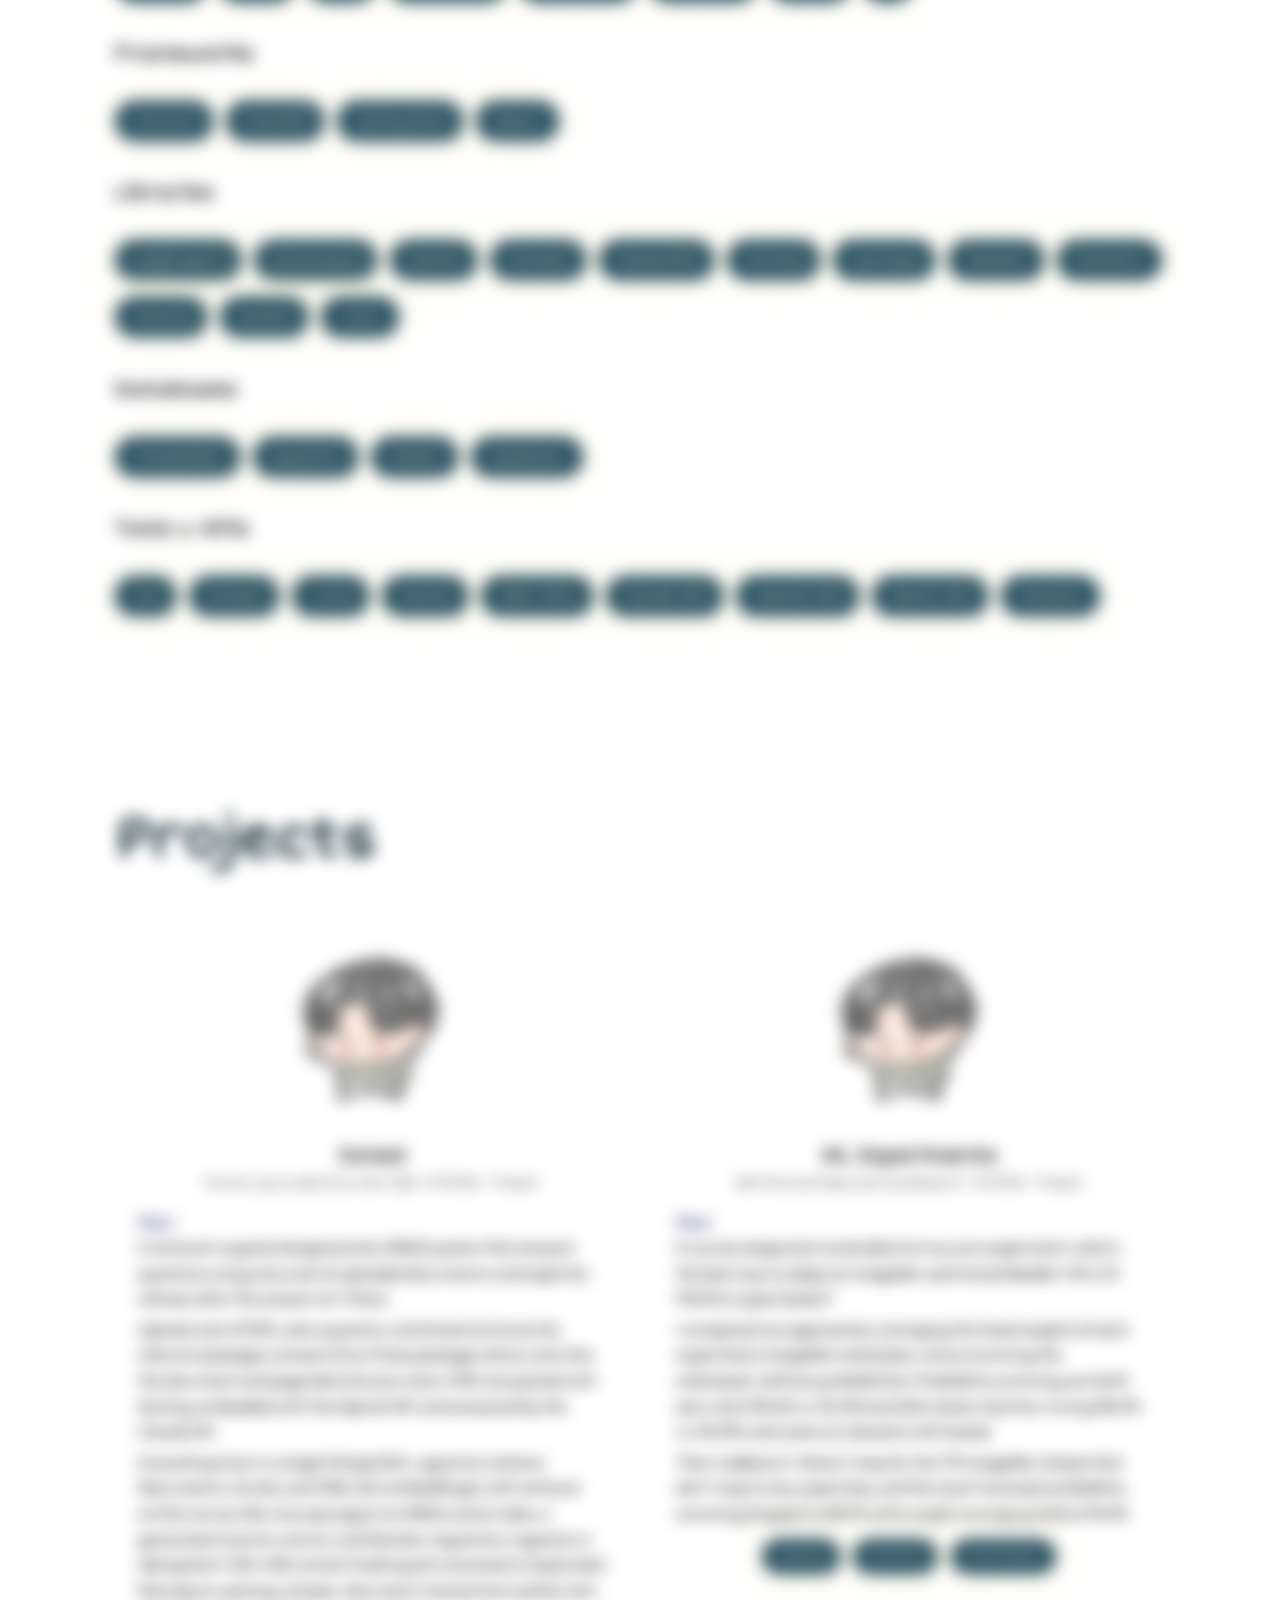
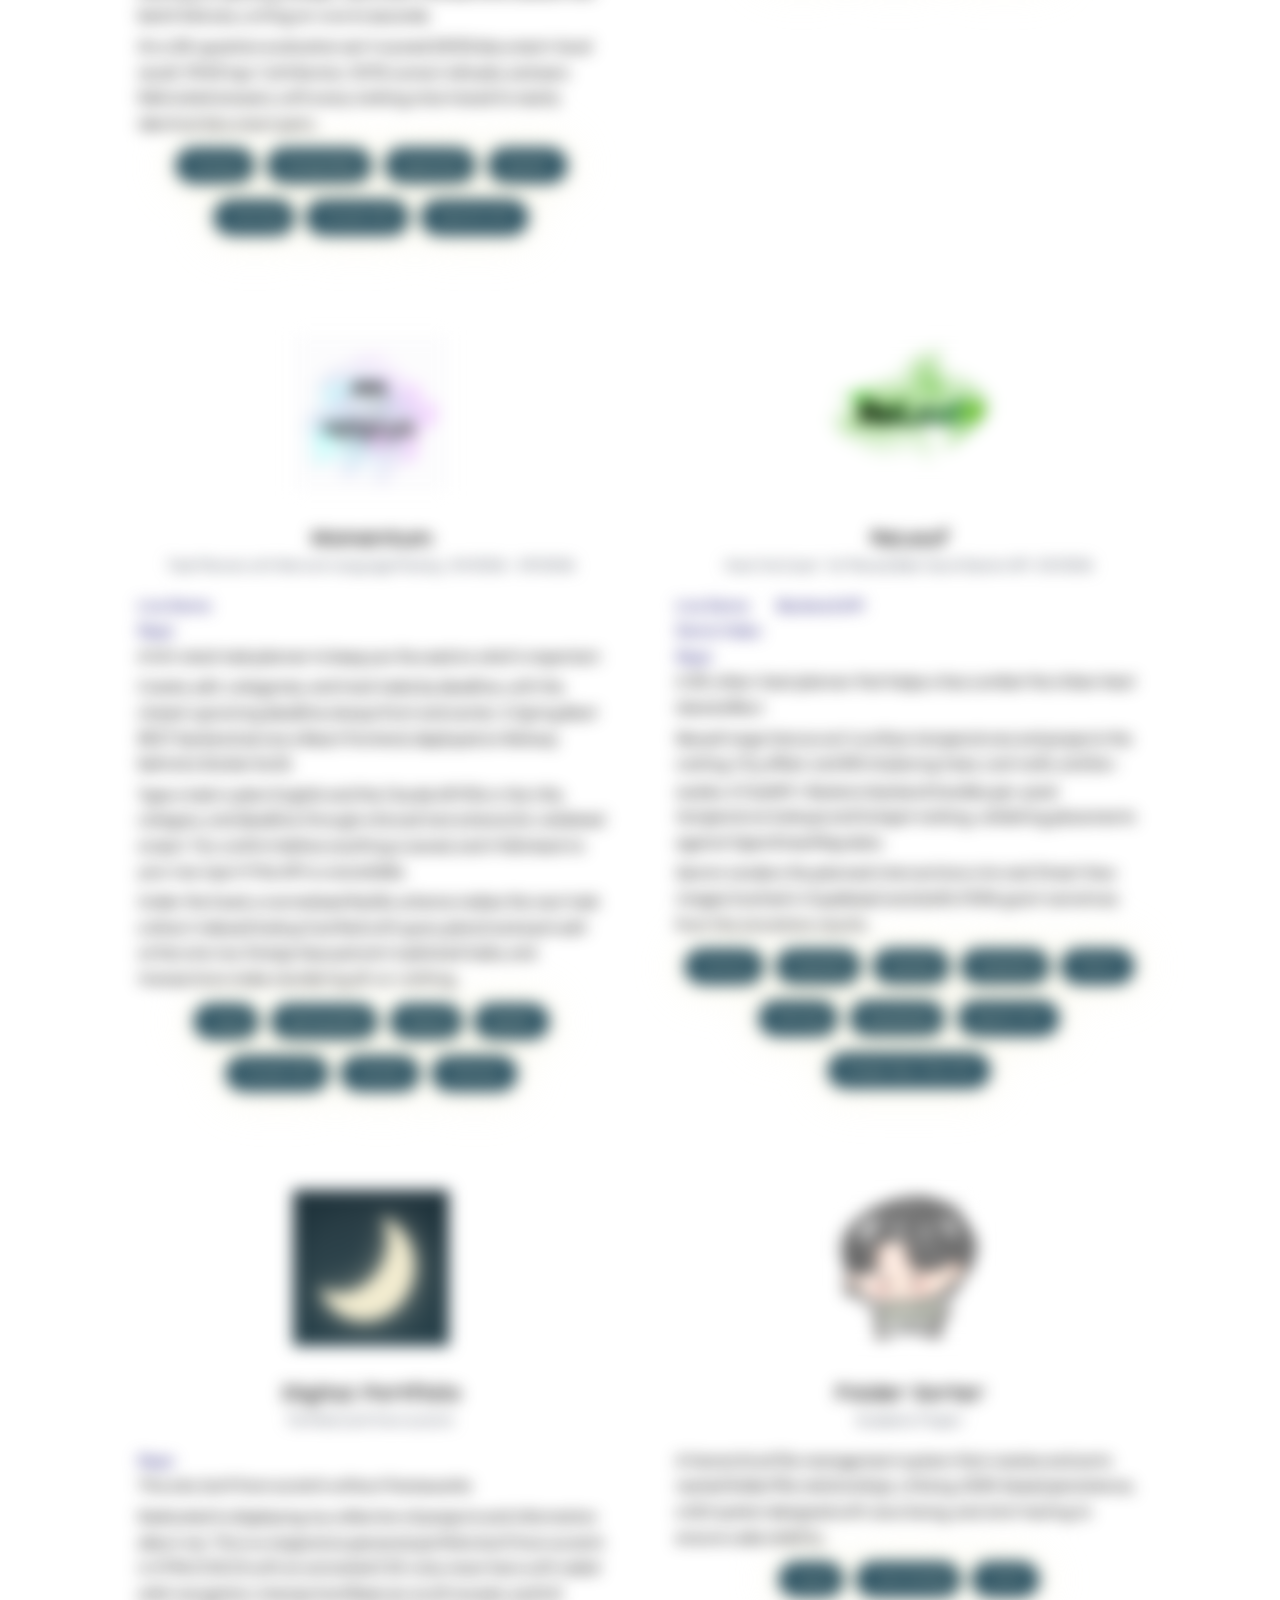
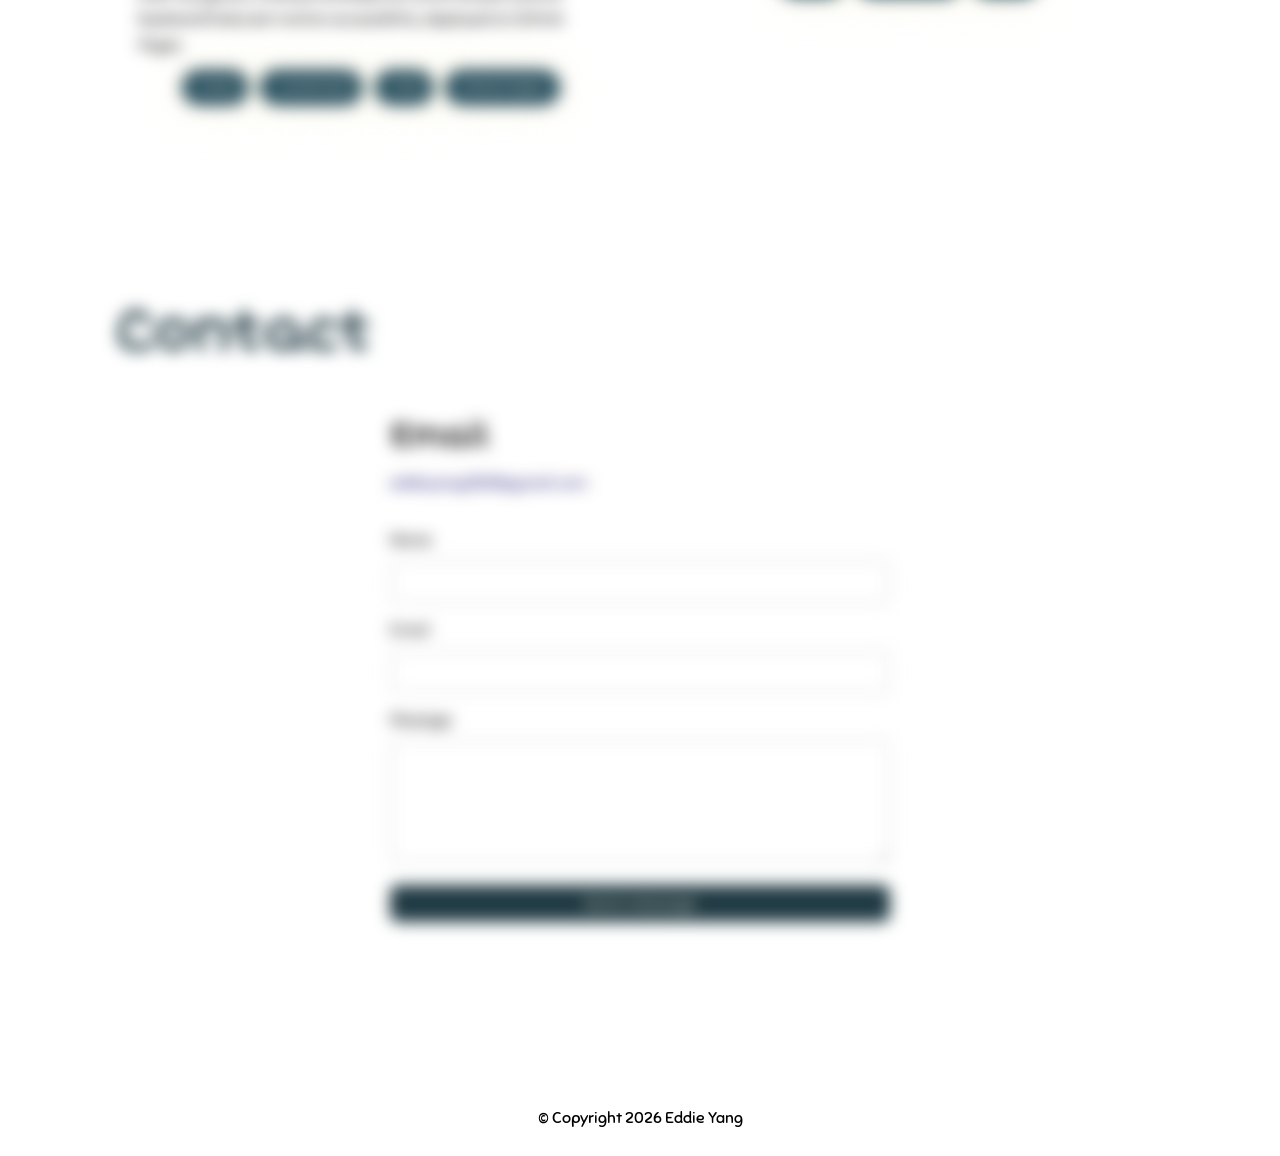
==== commit 59fc7798: "Merge portfolio into one page, add blur effect for scrolling, redirect old links to home page" ====
--- a/about.html
+++ b/about.html
@@ -17,69 +17,115 @@
     <link rel="stylesheet" href="style.css">
     <script src="script.js" defer></script>
 
-    <title>About</title>
+    <title>Eddie Yang</title>
 </head>
 
 <body>
 
-    <header>
+    <!-- Slides in once you scroll past the moon -->
+    <header class="site-header">
         <nav>
-            <a href="/">Home</a>
-            <a href="about.html">Me</a>
-            <a href="projects.html">Projects</a>
-            <a href="contact.html">Contact</a>
+            <a href="#home" class="brand">Eddie Yang</a>
+            <a href="#about" data-section="about">Me</a>
+            <a href="#projects" data-section="projects">Projects</a>
+            <a href="#contact" data-section="contact">Contact</a>
             <a href="https://github.com/eddoyang" target="_blank" rel="noopener noreferrer">GitHub</a>
             <a href="https://www.linkedin.com/in/eddie-yang-b092a5361/" target="_blank"
                 rel="noopener noreferrer">LinkedIn</a>
         </nav>
     </header>
 
-
     <main>
-        <section class="hero">
+
+        <!-- ============ Home ============ -->
+        <section class="hero hero-home" id="home">
+
+            <div class="moon-stage">
+
+                <!-- outer div floats, inner div turns with scroll -->
+                <div class="moon-float">
+                    <div class="moon"></div>
+                </div>
+
+                <div class="hero-fade">
+                    <h1 class="moon-name" aria-label="Eddie Yang">
+                        <svg viewBox="0 0 200 200" aria-hidden="true">
+                            <defs>
+                                <path id="nameArc" fill="none"
+                                    d="M 100,100 m -72,0 a 72,72 0 1,1 144,0 a 72,72 0 1,1 -144,0" />
+                            </defs>
+                            <text>
+                                <textPath href="#nameArc" startOffset="12.5%" text-anchor="middle">Eddie Yang</textPath>
+                            </text>
+                        </svg>
+                    </h1>
+
+                    <nav class="orbit-nav" aria-label="Moon navigation">
+                        <ul>
+                            <li><a href="#about">Me</a></li>
+                            <li><a href="#projects">Projects</a></li>
+                            <li><a href="#contact">Contact</a></li>
+                            <li><a href="https://github.com/eddoyang" target="_blank" rel="noopener noreferrer">GitHub</a>
+                            </li>
+                            <li><a href="https://www.linkedin.com/in/eddie-yang-b092a5361/" target="_blank"
+                                    rel="noopener noreferrer">LinkedIn</a></li>
+                        </ul>
+                    </nav>
+                </div>
+
+            </div>
+
+            <a href="#about" class="scroll-cue hero-fade" aria-label="Scroll to about">
+                <span>scroll</span>
+                <svg viewBox="0 0 24 24" aria-hidden="true"><path d="M6 9l6 6 6-6" /></svg>
+            </a>
+
+            <div class="star" style="top:18%; left:22%; animation-delay:0s"></div>
+            <div class="star" style="top:30%; left:72%; animation-delay:0.6s"></div>
+            <div class="star" style="top:40%; left:13%; animation-delay:1.2s"></div>
+            <div class="star" style="top:60%; left:90%; animation-delay:0.6s"></div>
+            <div class="star" style="top:55%; left:25%; animation-delay:1.2s"></div>
+            <div class="star" style="top:13%; left:56%; animation-delay:0s"></div>
+            <div class="star" style="top:20%; left:95%; animation-delay:0.6s"></div>
+            <div class="star" style="top:60%; left:5%; animation-delay:1.2s"></div>
+            <div class="star" style="top:63%; left:60%; animation-delay:0s"></div>
+            <div class="star" style="top:80%; left:50%; animation-delay:0.6s"></div>
+            <div class="star" style="top:90%; left:25%; animation-delay:1.2s"></div>
+            <div class="star" style="top:93%; left:86%; animation-delay:0s"></div>
+            <div class="star" style="top:78%; left:5%; animation-delay:0.6s"></div>
+            <div class="star" style="top:96%; left:65%; animation-delay:1.2s"></div>
+
+        </section>
+
+        <!-- ============ Me ============ -->
+        <section class="section about" id="about">
             <div class="container">
-                <div class="star" style="top:18%; left:22%; animation-delay:0s"></div>
-                <div class="star" style="top:30%; left:72%; animation-delay:.6s"></div>
-                <div class="star" style="top:40%; left:13%; animation-delay:1.2s"></div>
-                <div class="star" style="top:18%; left:22%; animation-delay:0s"></div>
-                <div class="star" style="top:60%; left:90%; animation-delay:.6s"></div>
-                <div class="star" style="top:55%; left:25%; animation-delay:1.2s"></div>
-                <div class="star" style="top:13%; left:56%; animation-delay:0s"></div>
-                <div class="star" style="top:20%; left:95%; animation-delay:0.6s"></div>
-                <div class="star" style="top:60%; left:5%; animation-delay:1.2s"></div>
-                <div class="star" style="top:63%; left:60%; animation-delay:0s"></div>
-                <h1>Me</h1>
-            </div>
-
-
-
-
-        </section>
-
-        <section class="about" id="about">
-            <div class="container">
+
+                <div class="section-head reveal">
+                    <h2 class="section-title">Me</h2>
+                    <span class="section-line" aria-hidden="true"></span>
+                </div>
 
                 <div class="reveal">
-                    <h2> A little about me</h2>
+                    <h3 class="sub-head">A little about me</h3>
                     <p style="margin-bottom: 10px;">
                         Hello! <br>
-                        My name is Eddie, and I'm a student at the University of British Columbia pursuing a BSc in Computer Science 
-                        with an option in Artificial Intelligence. I'm passionate about deep learning, especially generative AI and computer 
-                        vision, and I aspire to become an AI research engineer. I am currently experimenting with deep learning models, fine-tuning
-                        my RAG model, and learning more about the world of machine learning!
+                        
+                        My name is Eddie, and I'm a student at the University of British Columbia pursuing a BSc in Computer Science
+                        with an option in Artificial Intelligence. I'm passionate about deep learning, especially generative AI and computer
+                        vision, and I aspire to become an AI research engineer. Right now, I'm tuning the retrieval in my RAG system, Zoned,
+                        and running my own PyTorch experiments.
                         <br><br>
                         In my free time, I enjoy playing badminton, watching shows, and eating good food.
                         <br><br><br>
                     </p>
-
-                </div>
-
+                </div>
 
                 <div class="reveal">
-                    <h2>Technical Skills</h2>
- 
+                    <h3 class="sub-head">Technical Skills</h3>
+
                     <div class="skills">
-                        <h3>Languages</h3>
+                        <h4>Languages</h4>
                         <ul class="skills-list">
                             <li>Python</li>
                             <li>Java</li>
@@ -90,16 +136,16 @@
                             <li>C/C++</li>
                             <li>R</li>
                         </ul>
- 
-                        <h3>Frameworks</h3>
+
+                        <h4>Frameworks</h4>
                         <ul class="skills-list">
                             <li>PyTorch</li>
                             <li>FastAPI</li>
                             <li>Spring Boot</li>
                             <li>React</li>
                         </ul>
- 
-                        <h3>Libraries</h3>
+
+                        <h4>Libraries</h4>
                         <ul class="skills-list">
                             <li>scikit-learn</li>
                             <li>torchvision</li>
@@ -114,16 +160,16 @@
                             <li>pytest</li>
                             <li>JUnit</li>
                         </ul>
- 
-                        <h3>Databases</h3>
+
+                        <h4>Databases</h4>
                         <ul class="skills-list">
                             <li>PostgreSQL</li>
                             <li>pgvector</li>
                             <li>MySQL</li>
                             <li>Supabase</li>
                         </ul>
- 
-                        <h3>Tools &amp; APIs</h3>
+
+                        <h4>Tools &amp; APIs</h4>
                         <ul class="skills-list">
                             <li>Git</li>
                             <li>Docker</li>
@@ -137,17 +183,298 @@
                         </ul>
                     </div>
                 </div>
- 
+
             </div>
         </section>
+
+        <!-- ============ Projects ============ -->
+        <section class="section" id="projects">
+            <div class="container">
+
+                <div class="section-head reveal">
+                    <h2 class="section-title">Projects</h2>
+                    <span class="section-line" aria-hidden="true"></span>
+                </div>
+
+                <div class="projects-grid">
+                    <article class="project-card">
+                        <div class="reveal">
+                            <img src="images/eddo.jpg" alt="Mini Eddo Logo">
+                            <h3>Zoned</h3>
+                            <p class="subtitle">Citation-grounded Document Q&amp;A · 07/2026 – Present</p>
+                            <p><a href="https://github.com/eddoyang/zoned-chatbot" target="_blank"
+                                    rel="noopener noreferrer">Repo</a></p>
+                            <div class="desc">
+                                <p style="margin-bottom: 5px;">
+                                    A retrieval-augmented generation (RAG) system that answers questions using only a set of uploaded
+                                    documents, and explicitly refuses when the answer isn't there.
+                                </p>
+                                <p style="margin-bottom: 5px;">
+                                    Upload a set of PDFs, ask a question, and Zoned retrieves the relevant passages, answers from those
+                                    passages alone, and cites the document and page behind every claim. PDFs are parsed with Docling,
+                                    embedded with the OpenAI API, and answered by the Claude API.
+                                </p>
+                                <p style="margin-bottom: 5px;">
+                                    Everything lives in a single PostgreSQL + pgvector schema (documents, chunks, and 1536-dim embeddings),
+                                    with retrieval written as raw SQL over psycopg 3, an HNSW cosine index, a generated tsvector column,
+                                    and Alembic migrations. Ingestion is idempotent: SHA-256 content hashing lets renamed or duplicated files
+                                    skip re-parsing, and per-document transactions isolate mid-batch failures, cutting re-runs to seconds.
+                                </p>
+                                <p>
+                                    On a 33-question evaluation set it scored 23/23 document-level recall, 19/23 top-1 attribution,
+                                    10/10 correct refusals, and zero fabricated answers, with every ranking miss traced to nearly
+                                    identical document pairs.
+                                </p>
+                            </div>
+
+                            <section class="stack">
+                                <ul class="stack-list">
+                                    <li>Python</li>
+                                    <li>PostgreSQL</li>
+                                    <li>pgvector</li>
+                                    <li>Docker</li>
+                                    <li>Docling</li>
+                                    <li>Claude API</li>
+                                    <li>OpenAI API</li>
+                                </ul>
+                            </section>
+                        </div>
+                    </article>
+
+                    <article class="project-card">
+                        <div class="reveal">
+                            <img src="images/eddo.jpg" alt="Mini Eddo Logo">
+                            <h3>ML Experiments</h3>
+                            <p class="subtitle">Self-Directed Deep Learning Research · 10/2026 – Present</p>
+                            <p><a href="https://github.com/eddoyang/ml_experiments" target="_blank"
+                                    rel="noopener noreferrer">Repo</a></p>
+                            <div class="desc">
+                                <p style="margin-bottom: 5px;">
+                                    A course assignment extended into my own experiment: what's the best way to adapt an
+                                    ImageNet-pretrained ResNet-18 to 10 PASCAL superclasses?
+                                </p>
+                                <p style="margin-bottom: 5px;">
+                                    I compared two approaches: averaging the head weights of each superclass's ImageNet subclasses,
+                                    versus summing the subclasses' softmax probabilities. Probability summing won both zero-shot
+                                    (95.6% vs. 92.4%) and after head-only fine-tuning (96.9% vs. 95.3%), and came out ahead on all 3 seeds.
+                                </p>
+                                <p>
+                                    Then I added an "others" class for the 774 ImageNet classes that don't map to any superclass,
+                                    and the result reversed: probability summing dropped to 88.9% while weight averaging held at 95.3%.
+                                </p>
+                            </div>
+
+                            <section class="stack">
+                                <ul class="stack-list">
+                                    <li>Python</li>
+                                    <li>PyTorch</li>
+                                    <li>torchvision</li>
+                                </ul>
+                            </section>
+                        </div>
+                    </article>
+
+                    <article class="project-card">
+                        <div class="reveal">
+                            <img src="images/Momentum.png" alt="Momentum Logo">
+
+                            <h3>Momentum</h3>
+                            <p class="subtitle">Task Planner with Natural-Language Parsing · 04/2026 – 09/2026</p>
+                            <p><a href="https://momentum-production-dc31.up.railway.app/" target="_blank"
+                                    rel="noopener noreferrer">Live Demo</a></p>
+                            <p><a href="https://github.com/eddoyang/Momentum" target="_blank"
+                                    rel="noopener noreferrer">Repo</a></p>
+
+                            <div class="desc">
+                                <p style="margin-bottom: 5px;">
+                                    A full-stack task planner to keep you focused on what's important.
+                                </p>
+                                <p style="margin-bottom: 5px;">
+                                    Create, edit, categorize, and track tasks by deadline, with the closest upcoming deadline always
+                                    front and center. A Spring Boot REST backend serves a React frontend, deployed on Railway behind a
+                                    Docker build.
+                                </p>
+                                <p style="margin-bottom: 5px;">
+                                    Type a task in plain English and the Claude API fills in the title, category, and deadline through a
+                                    forced tool schema for validated output. You confirm before anything is saved, and it falls back to
+                                    your raw input if the API is unavailable.
+                                </p>
+                                <p>
+                                    Under the hood, a normalized MySQL schema makes the next task a direct indexed lookup (verified with
+                                    query plans) and each edit writes one row; foreign keys prevent orphaned tasks, and transactions make
+                                    reordering all-or-nothing.
+                                </p>
+                            </div>
+
+                            <section class="stack">
+                                <ul class="stack-list">
+                                    <li>Java</li>
+                                    <li>Spring Boot</li>
+                                    <li>React</li>
+                                    <li>MySQL</li>
+                                    <li>Claude API</li>
+                                    <li>Docker</li>
+                                    <li>Railway</li>
+                                </ul>
+                            </section>
+                        </div>
+                    </article>
+
+                    <article class="project-card">
+                        <div class="reveal">
+
+                            <img src="images/ReLeaf.png" alt="ReLeaf Logo">
+                            <h3>ReLeaf</h3>
+                            <p class="subtitle">Hack the Coast · 1st Place &amp; Best Use of Gemini API · 02/2026</p>
+                            <p>
+                                <a style="margin-right: 25px" href="https://releaf-city.vercel.app/" target="_blank"
+                                    rel="noopener noreferrer">Live Demo</a>
+                                <a href="https://releaf-backend.onrender.com/docs" target="_blank"
+                                    rel="noopener noreferrer">Backend API</a>
+                            </p>
+                            <p><a href="https://youtu.be/P60QWDik0zc" target="_blank" rel="noopener noreferrer">Demo
+                                    Video</a></p>
+                            <p><a href="https://github.com/anthonyl8/ReLeaf" target="_blank" rel="noopener noreferrer">
+                                    Repo </a></p>
+
+                            <div class="desc">
+                                <p style="margin-bottom: 5px;">
+                                    A 3D urban-heat planner that helps cities combat the Urban Heat Island effect.
+                                </p>
+                                <p style="margin-bottom: 5px;">
+                                    ReLeaf maps Vancouver's surface temperatures and projects the cooling, CO<sub>2</sub> offset, and ROI
+                                    of placing trees, cool roofs, and bio-swales. A FastAPI + Rasterio backend handles per-pixel
+                                    temperature lookups and hotspot ranking, validating placements against OpenStreetMap data.
+                                </p>
+                                <p>
+                                    Gemini renders the planned interventions into real Street View images (cached in Supabase) and drafts
+                                    FEMA grant narratives from the simulation results.
+                                </p>
+                            </div>
+                            <section class="stack">
+                                <ul class="stack-list">
+                                    <li>Python</li>
+                                    <li>FastAPI</li>
+                                    <li>NumPy</li>
+                                    <li>Rasterio</li>
+                                    <li>React</li>
+                                    <li>Deck.gl</li>
+                                    <li>Supabase</li>
+                                    <li>Gemini API</li>
+                                    <li>Google Map Tiles API</li>
+                                </ul>
+                            </section>
+                        </div>
+                    </article>
+
+                    <article class="project-card">
+                        <div class="reveal">
+
+                            <img src="images/PortfolioLogo.png" alt="Portfolio Logo">
+                            <h3>Digital Portfolio</h3>
+                            <p class="subtitle">Portfolio built from scratch</p>
+                            <p>
+                                <a href="https://github.com/eddoyang/Portfolio" target="_blank"
+                                    rel="noopener noreferrer">Repo</a>
+                            </p>
+                            <div class="desc">
+                                <p style="margin-bottom: 5px;">
+                                    This site, built from scratch without frameworks
+                                </p>
+                                <p>
+                                    Dedicated to displaying my collection of projects and
+                                    information about me.
+                                    This is a responsive personal portfolio built from scratch in HTML/CSS/JS
+                                    with an animated CSS-only moon hero with radial orbit navigation, IntersectionObserver
+                                    scroll reveals, and full keyboard/reduced-motion accessibility,
+                                    deployed on GitHub Pages.
+                                </p>
+                            </div>
+                            <section class="stack">
+                                <ul class="stack-list">
+                                    <li>HTML</li>
+                                    <li>JavaScript</li>
+                                    <li>CSS</li>
+                                    <li>GitHub Pages</li>
+                                </ul>
+                            </section>
+                        </div>
+                    </article>
+
+                    <article class="project-card">
+                        <div class="reveal">
+                            <img src="images/eddo.jpg" alt="Mini Eddo Logo">
+                            <h3>Folder Sorter</h3>
+                            <p class="subtitle">Academic Project</p>
+                            <div class="desc">
+                                <p>
+                                    A hierarchical file management system that creates and sorts nested folder/file
+                                    relationships,
+                                    utilizing JSON-based persistence, a GUI system designed with Java Swing, and JUnit
+                                    testing to ensure code stability.
+                                </p>
+                            </div>
+
+                            <section class="stack">
+                                <ul class="stack-list">
+                                    <li>Java</li>
+                                    <li>Java Swing</li>
+                                    <li>JUnit</li>
+                                </ul>
+                            </section>
+                        </div>
+                    </article>
+
+                </div>
+
+            </div>
+        </section>
+
+        <!-- ============ Contact ============ -->
+        <section class="section" id="contact">
+            <div class="container">
+
+                <div class="section-head reveal">
+                    <h2 class="section-title">Contact</h2>
+                    <span class="section-line" aria-hidden="true"></span>
+                </div>
+
+                <div class="contact-wrap">
+                    <div class="contact-group reveal">
+                        <h3 class="sub-head">Email</h3>
+                        <p><a href="mailto:eddieyang2828@gmail.com">eddieyang2828@gmail.com</a></p>
+                    </div>
+
+                    <div class="contact-group reveal">
+
+                        <form action="https://api.web3forms.com/submit" method="POST" class="contact-form">
+                            <input type="hidden" name="access_key" value="c8bf1978-dbd7-43e2-bbab-813b7468dd5a">
+
+                            <input type="checkbox" name="botcheck" style="display:none;">
+
+                            <label for="name">Name</label>
+                            <input type="text" id="name" name="name" required>
+
+                            <label for="email">Email</label>
+                            <input type="email" id="email" name="email" required>
+
+                            <label for="message">Message</label>
+                            <textarea id="message" name="message" rows="5" required></textarea>
+
+                            <button type="submit">Send message</button>
+                        </form>
+                    </div>
+                </div>
+
+            </div>
+        </section>
+
     </main>
- 
- 
+
     <footer>
         <p>&copy; Copyright 2026 Eddie Yang</p>
     </footer>
- 
- 
+
 </body>
 
 </html>
--- a/style.css
+++ b/style.css
@@ -81,6 +81,10 @@
 }
 
 /* --------- General --------- */
+html {
+    scroll-behavior: smooth;
+}
+
 *,
 *::before,
 *::after {
@@ -125,14 +129,23 @@
 
 .reveal {
     opacity: 0;
-    transform: translateY(20px);
-    transition: opacity 0.8s ease, transform 0.3s ease;
+    transform: translateY(40px) scale(0.98);
+    filter: blur(8px);
+    transition:
+        opacity 0.9s ease,
+        transform 0.9s cubic-bezier(0.16, 1, 0.3, 1),
+        filter 0.9s ease;
+    transition-delay: var(--d, 0s);
 }
 
 .reveal.is-visible {
     opacity: 1;
     transform: none;
-}
+    filter: none;
+}
+
+/* stagger: second card in each row arrives a beat later */
+.projects-grid .project-card:nth-child(even) .reveal { --d: 0.15s; }
 
 /* --------- Links --------- */
 
@@ -157,8 +170,12 @@
 /* --------- Header --------- */
 
 header {
-    position: sticky;
+    position: fixed;
     top: 0;
+    left: 0;
+    right: 0;
+    transform: translateY(-100%);
+    transition: transform 0.45s cubic-bezier(0.16, 1, 0.3, 1);
     
     padding-block: 15px;
     padding-inline: 20px;
@@ -172,10 +189,38 @@
 }
 
 
+body.past-hero header {
+    transform: none;
+}
+
 header a {
+    position: relative;
     color: var(--moonglow);
     text-decoration: none;
     transition: opacity 0.2s ease;
+}
+
+/* glowing underline on the section you're currently in */
+header a[data-section]::after {
+    content: "";
+    position: absolute;
+    left: 0;
+    right: 0;
+    bottom: -4px;
+    height: 2px;
+    border-radius: 2px;
+    background: var(--moonglow);
+    box-shadow: 0 0 8px var(--glow1);
+    transform: scaleX(0);
+    transition: transform 0.3s ease;
+}
+
+header a.is-active::after {
+    transform: scaleX(1);
+}
+
+header .brand {
+    font-family: var(--font-display);
 }
 
 header a:hover {
@@ -215,12 +260,56 @@
 
 .hero-home {
     min-height: 100vh;
+    min-height: 100svh;
     gap: 2rem;
     margin-bottom: 0;
     animation: fadeInPage 5s ease;
 }
 
+/* set by script.js: 0 at the top of the page, 1 once the hero has scrolled away */
+.hero-fade {
+    opacity: calc(1 - var(--hero-progress, 0) * 1.6);
+}
+
+.scroll-cue {
+    position: absolute;
+    bottom: 28px;
+    left: 50%;
+    translate: -50% 0;
+    display: flex;
+    flex-direction: column;
+    align-items: center;
+    gap: 2px;
+    color: var(--moonglow);
+    font-family: var(--font-display);
+    font-size: var(--text-sm);
+    letter-spacing: 0.15em;
+    animation: cue 2.4s ease-in-out infinite;
+}
+
+.scroll-cue svg {
+    width: 22px;
+    height: 22px;
+    fill: none;
+    stroke: currentColor;
+    stroke-width: 2;
+    stroke-linecap: round;
+    stroke-linejoin: round;
+}
+
+.scroll-cue:hover {
+    color: var(--white);
+    opacity: 1;
+}
+
 /* --------- Moon, Stars, Orbit--------- */
+.moon-float {
+    width: 40vmin;
+    height: 40vmin;
+    transform: translateX(-11vmin);
+    animation: float 6s ease-in-out infinite;
+}
+
 .moon {
     width: 40vmin;
     height: 40vmin;
@@ -231,8 +320,10 @@
         drop-shadow(0 0 4vmin var(--glow1))
         drop-shadow(0 0 9vmin var(--glow2));
 
-    transform: translateX(-11vmin);
-    animation: float 6s ease-in-out infinite;
+    /* the visible crescent is the box-shadow, so spin around its centre, not the box's */
+    transform-origin: calc(50% + 9.5vmin) calc(50% + 9.5vmin);
+    transform: rotate(var(--moon-rot, 0deg));
+    will-change: transform;
 }
 
 .moon-stage {
@@ -358,17 +449,59 @@
     animation: twinkle 3s ease-in-out infinite;
 }
 
+/* --------- Sections --------- */
+
+.section {
+    padding-block: 120px 40px;
+    scroll-margin-top: 40px;
+}
+
+.section-head {
+    display: flex;
+    align-items: baseline;
+    gap: 1rem;
+    margin-bottom: 48px;
+}
+
+.section-title {
+    margin: 0;
+    font-size: var(--text-2xl);
+    line-height: 1;
+    color: var(--moon2);
+}
+
+/* the glowing line draws itself in once the heading is revealed */
+.section-line {
+    flex: 1;
+    align-self: center;
+    height: 2px;
+    border-radius: 2px;
+    background: linear-gradient(90deg, var(--moon3), var(--flow2), transparent);
+    box-shadow: 0 0 10px var(--orbit-outerglow1);
+    transform: scaleX(0);
+    transform-origin: left;
+    transition: transform 1.2s cubic-bezier(0.16, 1, 0.3, 1) 0.25s;
+}
+
+.section-head.is-visible .section-line {
+    transform: scaleX(1);
+}
+
+.sub-head {
+    font-size: var(--text-xl);
+    line-height: 1.2;
+    margin-top: 0.5rem;
+}
+
 /* --------- About --------- */
-
-.about {
-    font-size: 1.125rem;
-}
 
 .about p {
     max-width: 65ch;
 }
 
-.skills h3 {
+.skills h4 {
+    font-family: var(--font-display);
+    font-size: var(--text-lg);
     margin: 0 0 0.5rem;
 }
 .skills-list {
@@ -506,7 +639,7 @@
 }
 
 /* --------- Contact --------- */
-#contact {
+.contact-wrap {
     display: flex;
     flex-direction: column;
     align-items: center;
@@ -571,7 +704,8 @@
 /* --------- Footer --------- */
 
 footer{
-    margin-top: 200px;
+    margin-top: 120px;
+    padding-block: 24px;
     display: flex;
     flex-direction: column;
     justify-content: flex-end;
@@ -580,12 +714,6 @@
     text-align: center;
 }
 
-
-footer.home{
-    margin-top: 0px;
-    color: var(--moonglow);
-    text-align: center;
-}
 
 
 /* --------- Mobile Sizing --------- */
@@ -596,6 +724,27 @@
 }
 
 @media (max-width: 640px) {
+
+    header {
+        padding-inline: 12px;
+    }
+
+    header nav {
+        gap: 12px;
+        font-size: var(--text-sm);
+    }
+
+    header .brand {
+        display: none;
+    }
+
+    .section-title {
+        font-size: 2.5rem;
+    }
+
+    .section {
+        padding-block: 80px 24px;
+    }
 
     .hero {
         overflow-x: clip;
@@ -648,9 +797,20 @@
         opacity: 1;
         transform: none;
         transition: none;
-    }
-
-    .moon, .star { animation: none; }
+        transition:
+            opacity 0.9s ease,
+            transform 0.9s cubic-bezier(0.16, 1, 0.3, 1),
+            filter 0.5s ease;          /* was 0.9s */
+        transition-delay: var(--d, 0s);
+    }
+
+    html { scroll-behavior: auto; }
+    .reveal { filter: none; }
+    .section-line { transform: none; transition: none; }
+    .scroll-cue { animation: none; }
+    .moon { transform: none; }
+    .hero-fade { opacity: 1; }
+    .moon-float, .star { animation: none; }
     .orbit-nav, .orbit-nav a { animation: none; }
     .orbit-nav a:hover,
     .orbit-nav a:focus-visible { transform: none; }
@@ -677,6 +837,11 @@
     50%      { transform: translate(-11vmin, -14px); }
 }
 
+@keyframes cue {
+    0%, 100% { transform: translateY(0); }
+    50%      { transform: translateY(8px); }
+}
+
 @keyframes twinkle {
     0%, 100% { opacity: 0.15; transform: scale(0.8); }
     50%      { opacity: 0.9;  transform: scale(1.3); }
